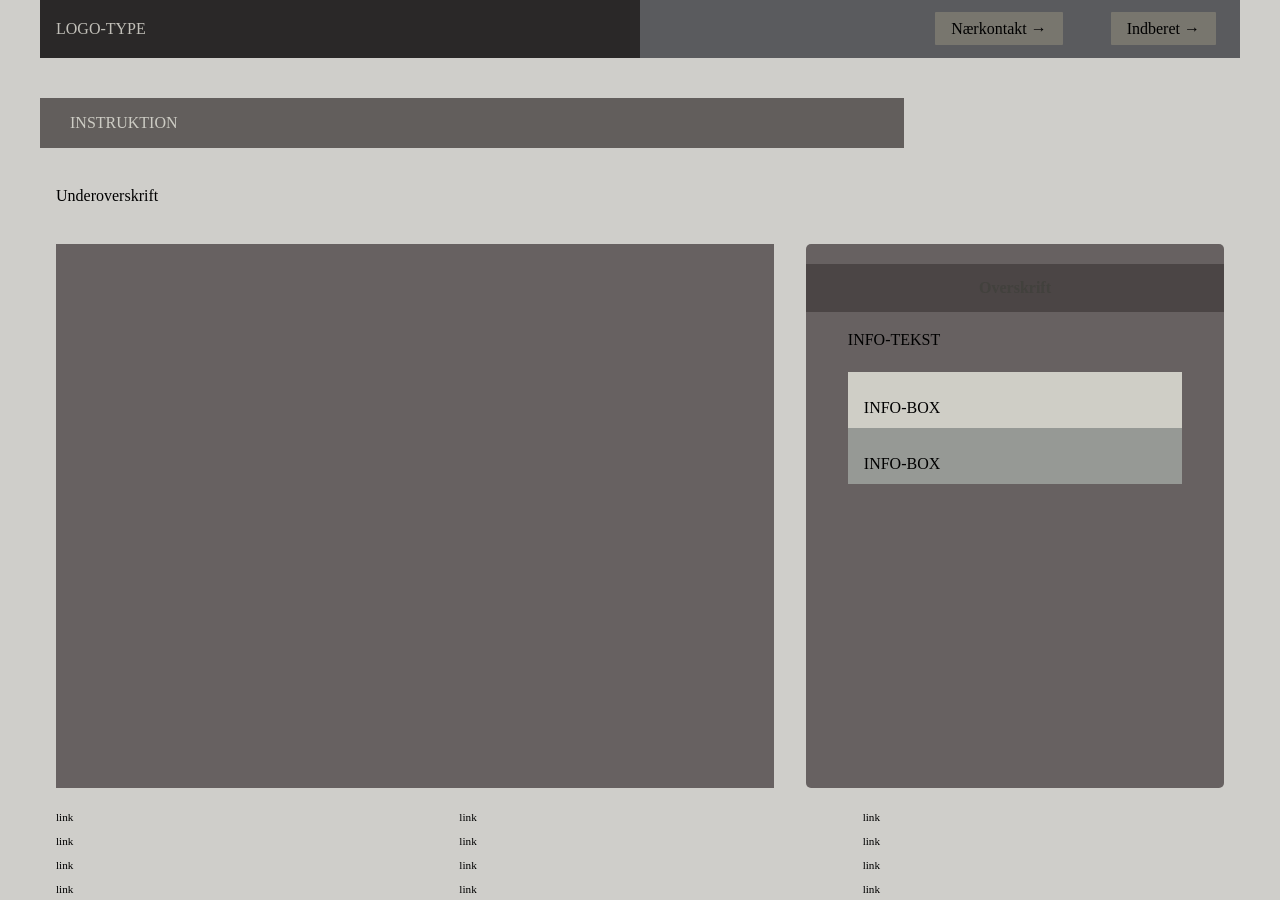
==== instruction.html @ 77835dc6 "Initializes project" ====
<!DOCTYPE html>
<html lang="en">
  <head>
    <meta charset="UTF-8" />
    <meta http-equiv="X-UA-Compatible" content="IE=edge" />
    <meta name="viewport" content="width=device-width, initial-scale=1.0" />
    <link rel="stylesheet" href="css/reset.css" />
    <link rel="stylesheet" href="css/custom.css" />
    <link rel="stylesheet" href="css/fonts.css" />
    <link rel="stylesheet" href="css/general.css" />
    <link rel="stylesheet" href="css/layout.css" />
    <link rel="stylesheet" href="css/burger.css" />
    <link rel="stylesheet" href="css/cards.css" />
    <link rel="stylesheet" href="css/infographic.css" />
    <link rel="icon" type="image/png" href="img/fav.png" />
    <title>Emergency Site</title>
  </head>
  <body id="instruction">
    <header>
      <nav>
        <div id="logotype-wrapper" class="logo">
          <a href="index.html"> LOGO-TYPE </a>
        </div>
        <ul class="menu">
          <li><a class="menuItem" href="instruction.html">Nærkontakt </a></li>
          <li><a class="menuItem" href="register.html">Indberet</a></li>
        </ul>
        <button class="burger">
          <span class="line"></span>
          <span class="line"></span>
          <span class="line"></span>
        </button>
      </nav>
    </header>

    <main>
      <h1>INSTRUKTION</h1>
      <p>Underoverskrift</p>
      <section class="info-graphic"></section>
      <section class="info-text">
        <h2>Overskrift</h2>
        <article>
          <p class="placeholder">INFO-TEKST</p>
        </article>
        <aside id="efficiency" class="info-box">INFO-BOX</aside>
        <aside id="requirement" class="info-box">INFO-BOX</aside>
      </section>
    </main>

    <footer>
      <nav class="some">
        <ul>
          <li><a href="">link</a></li>
          <li><a href="">link</a></li>
          <li><a href="">link</a></li>
          <li><a href="">link</a></li>
        </ul>
      </nav>
      <nav class="another">
        <ul>
          <li><a href="">link</a></li>
          <li><a href="">link</a></li>
          <li><a href="">link</a></li>
          <li><a href="">link</a></li>
        </ul>
      </nav>
      <nav class="yetanother">
        <ul>
          <li><a href="">link</a></li>
          <li><a href="">link</a></li>
          <li><a href="">link</a></li>
          <li><a href="">link</a></li>
        </ul>
      </nav>
    </footer>
    <script src="js/burger.js"></script>
    <!-- <script src="js/main.js"></script> -->
  </body>
</html>
---- css/custom.css ----
:root {
  /* Colours */
  --color-bg: #cfceca; /* page background /*

  /* Header */
  --color-head-bg: #625e5c;

  /* Logotype */
  --color-logotype-bg: #2a2828;
  --color-text-logotype: #c1bfb8;
  --font-logotype-size: 1rem;

  /* Global menu */
  --color-menu-bg: #5a5b5e;
  /* Links */
  --color-link-bg: #78766e;
  --color-link-hover: #fff; /* used */
  --color-link-active: #99958f; /* used */
  --border-radius-links: 1px;

  /* Headlines og rubrik */
  --font-h1-size: 1rem;
  --font-sub1-size: 1rem;
  --font-h2-size: 1rem;
  --font-h3-size: 1rem;
  --color-headline-bg: #4b4545;
  --color-headline-text-page: #42413d;

  /* Tekst */
  --color-text: #000;
  --color-text-inverted: #cdccc4;

  /*  Marginer */
  --margin-head-bottom: 5px;

  /* Borders */
  --border-radius: 5px;

  /* Cards */
  --color-card-bg: #8a8585;
  --color-cta-card-bg: #d5d2d0;
  /* news-cards */
  --color-news-bg: #dbdad4;
  --color-news-bg-inverted: #585a5e;
  --color-cta-newscard-bg: #787473;
  --color-cta-newscard-bg-inverted: #7b7d83;

  /* Fonts */
  --font-family-sans: ui-sans-serif;
  /* --font-weight-light: 300;
  --font-weight-regular: 400;
  --font-weight-medium: 500;
  --font-weight-bold: 700; */

  /* Text sizes */
  --logotype-size: 1rem;
  --headline1-size: 2rem;
  --headline2-size: 1rem;
  --headline3-size: 1rem;
  --bodytext-size: 1rem;
  --cta-text-size: 1rem;
  --followup-text-size: 1rem;
  --form-submit-size: 1rem;

  /* Infographics */
  --color-info-bg: #676161;
  --color-infobox-1-bg: #cfcec6;
  --color-infobox-2-bg: #969995;
}
---- css/fonts.css ----
@font-face {
  font-family: "Rubik";
  src: url("../fonts/Rubik-VariableFont_wght.woff2") format("woff2"), url("/fonts/Rubik-Regular.woff") format("woff");
  font-weight: var(--font-weight-regular);
  font-style: normal;
}

@font-face {
  font-family: "Rubik";
  src: url("../fonts/Rubik-VariableFont_wght.woff2") format("woff2");
  font-weight: var(--font-weight-bold);
  font-style: normal;
}

@font-face {
  font-family: "Rubik";
  src: url("../fonts/Rubik-VariableFont_wght.woff2") format("woff2");
  font-weight: var(--font-weight-light);
  font-style: normal;
}
@font-face {
  font-family: "Rubik";
  src: url("../fonts/Rubik-VariableFont_wght.woff2") format("woff2");
  font-weight: var(--font-weight-medium);
  font-style: normal;
}
---- css/general.css ----
html {
  font-family: var(--font-family-sans);
  color: var(--color-text);
  background-color: var(--color-bg);
}

header {
  height: min-content;
}

#main-disclamer {
  height: 225px;
  background-color: var(--color-head-bg);
  display: flex;
  justify-content: flex-start;
  align-items: center;
  padding-left: 2rem;
  padding-bottom: 2%;
  margin-bottom: var(--margin-head-bottom);
}

#main-disclamer-content {
  display: flex;
  column-gap: 1rem;
}

main section {
  padding: 20px;
  border-radius: var(--border-radius);
}

h1 {
  font-size: var(--font-h1-size);
  font-weight: var(--font-weight-bold);
  color: var(--color-text-inverted);
  margin: 5px 0;
  line-height: 1.3rem;
  text-align: left;
}

#instruction h1,
#register h1 {
  margin: 40px 0 20px 0;
  padding: 15px 30px;
  background-color: var(--color-head-bg);
  font-size: var(--font-h2-size);
}

#instruction p {
  grid-column: 1/-1;
  margin-bottom: 20px;
  font-size: var(--font-h2-size);
  line-height: 1.5rem;
}

.sub {
  font-size: var(--font-sub1-size);
  font-weight: var(--font-weight-light);
  color: var(--color-text-inverted);
}

h2 {
  font-size: var(--headline2-size);
}

h3 {
  font-size: var(--headline3-size);
}

main>h1 {
  width: calc(80% - 6rem);
}

/* NAVIGATION STRUCTURES */
header>nav {
  height: 100%;
  background-color: var(--color-menu-bg);
}

nav ul {
  list-style: none;
}

a {
  font-family: var(--font-family-sans);
}

nav a {
  text-decoration: none;
  color: var(--color-text);
}

/* Måske skal du lave en ny regel for logotype-wrapper, når du har lavet din logotype */
#logotype-wrapper {
  background-color: var(--color-logotype-bg);
  display: flex;
  justify-content: flex-start;
  align-items: center;
  height: 3.6rem;
}

#logotype-wrapper>a {
  color: var(--color-text-logotype);
  font-size: var(--font-logotype-size);
  font-weight: var(--font-weight-medium);
  width: max-content;
  margin-left: 1rem;
}

/* Global menu */
header nav li a {
  margin: 1.5rem;
  background-color: var(--color-link-bg);
  color: var(--color-text);
  font-size: var(--followup-text-size);
  padding: 0.5rem 1rem;
  border-radius: var(--border-radius-links);
}

/* Pilen efter menu-tekst */
header>nav li>a:after {
  content: " \2192";
}

/* Global menu hover effekt - Lav den om til det, du synes */
nav a:hover {
  background-color: var(--color-link-hover);
}

nav a:active {
  background-color: var(--color-link-active);
}

/* FOOTER */
footer a {
  font-size: 0.7rem;
}
---- css/layout.css ----
/* LAYOUT FOR MAIN CONTENT */
body {
  display: grid;
  grid-template-rows: auto 1fr auto;
  height: 100vh;
  max-width: 1200px;
  margin: 0 auto;
}
main {
  display: grid;
  row-gap: 1rem;
}
main > *:not(:first-child) {
  margin: 0 1rem;
}
main {
  grid-template-rows: min-content min-content 1fr min-content;
}
#instruction main {
  grid-template-rows: min-content min-content min-content 1fr min-content;
}
/* LAYOUT FOR HEADER AND FOOTER */
footer {
  display: grid;
  gap: 10px;
}
header nav,
footer nav {
  display: flex;
  justify-content: space-between;
  align-items: center;
}
header nav > * {
  flex: 1;
}
nav ul {
  display: flex;
  justify-content: flex-end;
}
header ul {
  height: 100%;
  width: clamp(175px, 50%, 300px);
}
footer ul {
  flex-direction: column;
  padding-left: 1rem;
}

/* LAYOUT FOR SECTIONS */
#daily,
#breaking {
  display: grid;
}
#daily {
  grid-template-rows: repeat(2, minmax(200px, min-content));
  gap: 1rem;
}
#breaking {
  grid-template-rows: repeat(auto-fit, minmax(50px, min-content));
  gap: 0;
}

@media (width > 600px) {
  #frontpage > main {
    grid-template-columns: 6fr 3fr;
    grid-template-rows: auto 1fr auto;
  }
  #instruction > main,
  #register > main {
    grid-template-columns: 5fr 3fr;
    grid-template-rows: auto auto 1fr auto;
  }

  .qr {
    order: 1;
  }

  h1 {
    grid-column: 1 / -1;
  }
  footer {
    grid-template-columns: 1fr 1fr 1fr;
  }
}
---- css/burger.css ----
.burger {
  width: 30px;
  height: 20px;
  cursor: pointer;
}

.burger .line {
  display: block;
  width: 100%;
  height: 2px;
  background-color: #333333;
  margin-bottom: 5px;
  transition: 0.2s linear;
}
.burger {
  display: none;
}
@media screen and (width < 800px) {
  .menu {
    display: none;
  }
  .logo {
    flex: 0 0 50vw;
  }
  .burger {
    display: block;
    background-color: transparent;
    border: 0;
    flex: 0 0 auto;
    margin: 0 20px;
  }
  .burger.active .line:nth-child(1) {
    transform: rotate(45deg) translate(5px, 5px);
    transition: 0.2s linear;
  }
  .burger.active .line:nth-child(2) {
    opacity: 0;
    transition: 0.15s linear;
  }
  .burger.active .line:nth-child(3) {
    transform: rotate(-45deg) translate(5px, -5px);
    transition: 0.2s linear;
  }
  nav.active .menu {
    display: block;
    background-color: var(--color-menu-bg);
    position: absolute;
    top: 3.6rem;
    right: 0;
    width: clamp(200px, 50vw, 400px);
    z-index: 1;
    opacity: 0.8;
  }
  header > nav li > a:after {
    content: "";
  }
  nav.active .menu li {
    margin: 40px 20px;
    text-align: right;
  }
  nav.active .menu a {
    font-size: 24px;
  }
}
---- css/cards.css ----
.daily_card {
  background-color: var(--color-card-bg);
  display: grid;
  grid-template-columns: 3fr 5fr;
  gap: 10px;
  padding: 40px 0 40px 20px;
  border-radius: var(--border-radius);
  height: minmax(200px, min-content);
}
.daily_text {
  display: grid;
  grid-template-rows: repeat(3, min-content);
  gap: 10px;
}
.daily_text h2 {
  background-color: var(--color-headline-bg);
  color: var(--color-text-inverted);
  padding: calc(1.1rem / 1.5) 0 calc(1.1rem / 2) 1rem;
  margin: 0 0 0.5rem 0;
}
.daily_text p {
  padding-right: 2rem;
  margin: 0 0 1rem 0;
}
.daily_text .cta_btn {
  justify-self: left;
  width: 80%;
}
.daily_img {
  width: 100%;
  height: 100%;
  object-fit: cover;
}
.news_card {
  background-color: var(--color-news-bg);
  display: grid;
  grid-template-rows: repeat(min-content);
  gap: 0.4rem;
  padding: 1rem 0;
  height: minmax(300px, min-content);
}
.news_card:nth-child(2n) {
  background-color: var(--color-news-bg-inverted);
}
.news_card > * {
  padding: 0 1rem;
}
.news_card h3 {
  margin: 0.5rem 0 0 0;
}
.news_card p {
  margin: 0 0 1rem 0;
}
.news_card:first-child:before {
  content: "BREAKING NEWS";
  background-color: var(--color-headline-bg);
  color: var(--color-headline-text-page);
  font-size: var(--font-h3-size);
  font-weight: var(--font-weight-medium);
  text-align: center;
  line-height: 1rem;
  padding: calc(1.1rem / 1.5) 0 calc(1.1rem / 2) 0;
}
.news_card:first-child {
  border-radius: var(--border-radius) var(--border-radius) 0 0;
}
.news_card:last-child {
  border-radius: 0 0 var(--border-radius) var(--border-radius);
}

.news_card .cta_btn {
  justify-self: center;
}
.cta_btn {
  display: inline-block;
  padding: 0.4rem 1rem;
  background-color: var(--color-cta-card-bg);
  color: var(--color-text-inverted);
  text-decoration: none;
  width: max-content;
  border-radius: var(--border-radius);
}
.news_card .cta_btn {
  background-color: var(--color-cta-newscard-bg);
}
.news_card:nth-of-type(2n) .cta_btn {
  background-color: var(--color-cta-newscard-bg-inverted);
  color: var(--color-text);
}
.cta_btn:after {
  content: "\2192";
  margin-left: 1rem;
}
---- css/infographic.css ----
#head-txt {
  fill: rgb(54, 54, 54);
}
.info-graphic,
.info-text {
  background-color: var(--color-info-bg);
  padding: 20px 0;
}
.info-graphic {
  border-radius: 0;
  margin: 60px auto 80px auto;
}
.info-text h2 {
  line-height: 3rem;
  text-align: center;
  background-color: var(--color-headline-bg);
  color: var(--color-headline-text-page);
  margin-bottom: 1rem;
}
.info-text h3 {
  font-size: 0.8rem;
  line-height: 0.8rem;
  font-weight: 600;
  margin: 0;
  padding: 0;
}
.info-text > *:not(:first-child) {
  margin: 0 clamp(1rem, 10%, 7rem);
}
.info-text p {
  font-size: 0.8rem;
  line-height: 1.3;
  margin: 0 0 1.2rem 0;
  padding: 0;
}
.info-box {
  padding: 1.5rem 1rem 0.5rem 1rem;
  background-color: var(--color-infobox-1-bg);
}
.info-box:nth-of-type(2n) {
  background-color: var(--color-infobox-2-bg);
}
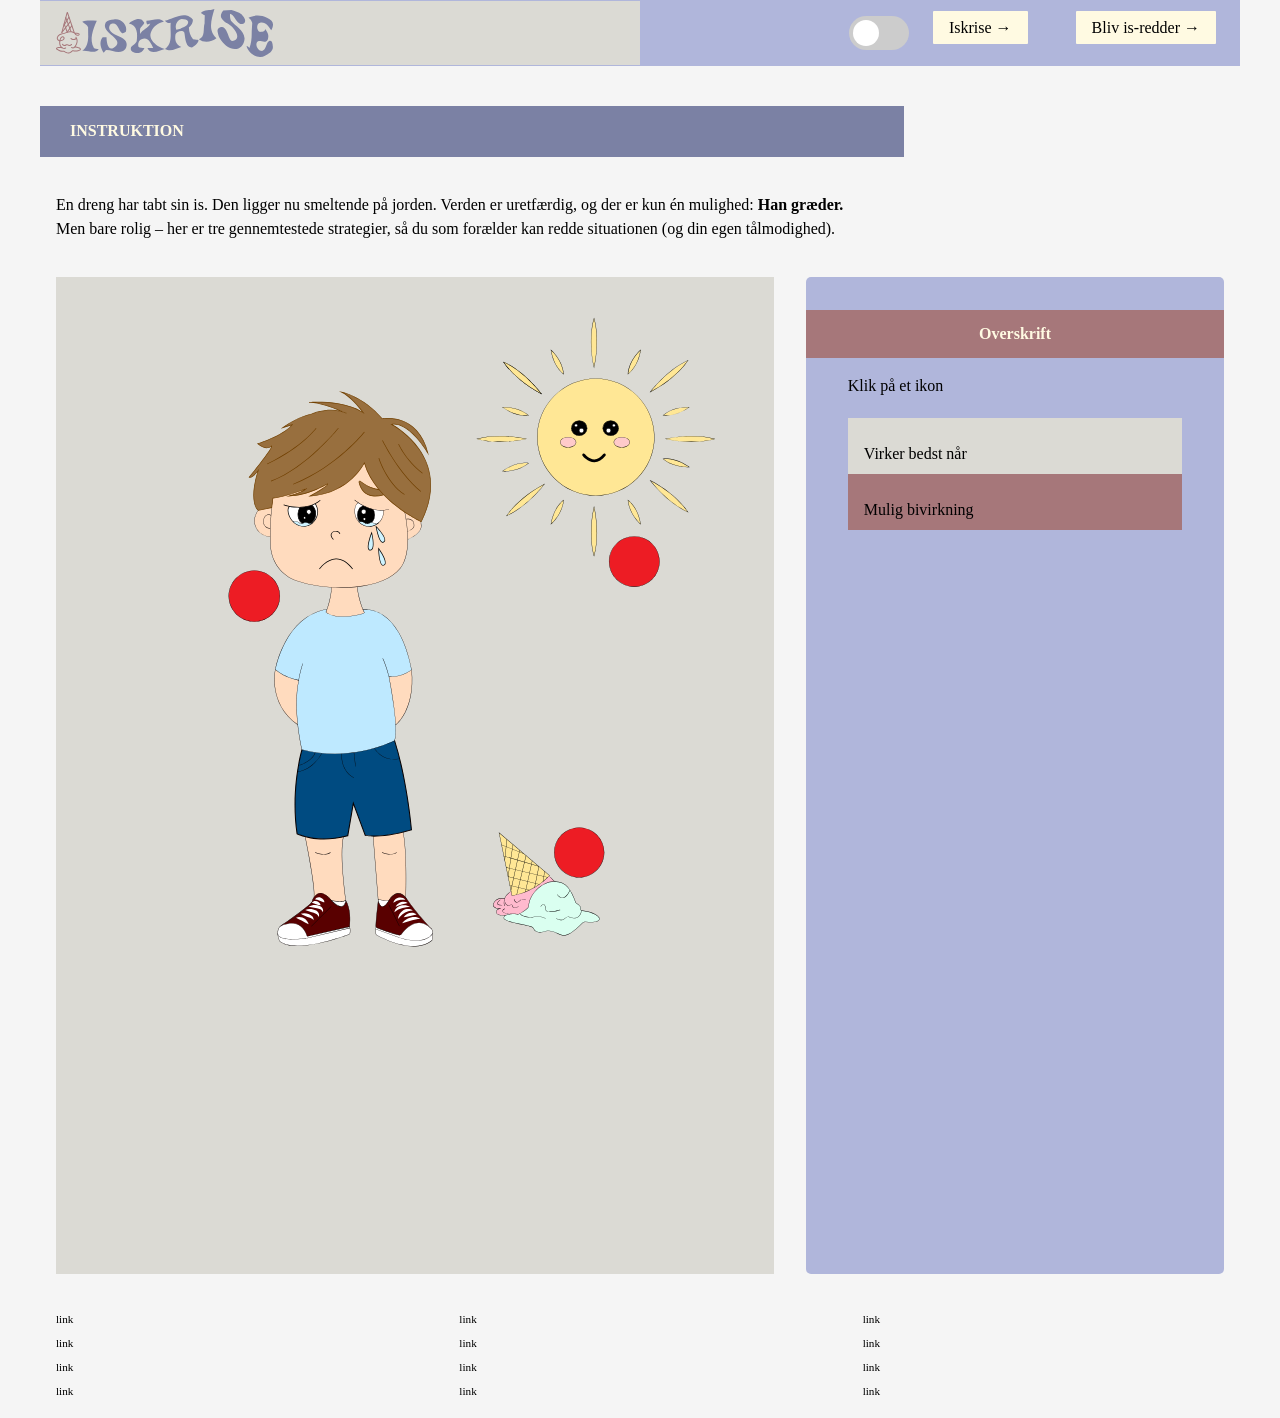
==== commit d38a205e: "instruction done" ====
--- a/instruction.html
+++ b/instruction.html
@@ -1,79 +1,692 @@
 <!DOCTYPE html>
 <html lang="en">
-  <head>
-    <meta charset="UTF-8" />
-    <meta http-equiv="X-UA-Compatible" content="IE=edge" />
-    <meta name="viewport" content="width=device-width, initial-scale=1.0" />
-    <link rel="stylesheet" href="css/reset.css" />
-    <link rel="stylesheet" href="css/custom.css" />
-    <link rel="stylesheet" href="css/fonts.css" />
-    <link rel="stylesheet" href="css/general.css" />
-    <link rel="stylesheet" href="css/layout.css" />
-    <link rel="stylesheet" href="css/burger.css" />
-    <link rel="stylesheet" href="css/cards.css" />
-    <link rel="stylesheet" href="css/infographic.css" />
-    <link rel="icon" type="image/png" href="img/fav.png" />
-    <title>Emergency Site</title>
-  </head>
-  <body id="instruction">
-    <header>
-      <nav>
-        <div id="logotype-wrapper" class="logo">
-          <a href="index.html"> LOGO-TYPE </a>
-        </div>
-        <ul class="menu">
-          <li><a class="menuItem" href="instruction.html">Nærkontakt </a></li>
-          <li><a class="menuItem" href="register.html">Indberet</a></li>
-        </ul>
-        <button class="burger">
-          <span class="line"></span>
-          <span class="line"></span>
-          <span class="line"></span>
-        </button>
-      </nav>
-    </header>
 
-    <main>
-      <h1>INSTRUKTION</h1>
-      <p>Underoverskrift</p>
-      <section class="info-graphic"></section>
-      <section class="info-text">
-        <h2>Overskrift</h2>
-        <article>
-          <p class="placeholder">INFO-TEKST</p>
-        </article>
-        <aside id="efficiency" class="info-box">INFO-BOX</aside>
-        <aside id="requirement" class="info-box">INFO-BOX</aside>
-      </section>
-    </main>
+<head>
+  <meta charset="UTF-8" />
+  <meta http-equiv="X-UA-Compatible" content="IE=edge" />
+  <meta name="viewport" content="width=device-width, initial-scale=1.0" />
+  <link rel="stylesheet" href="css/reset.css" />
+  <link rel="stylesheet" href="css/custom.css" />
+  <link rel="stylesheet" href="css/fonts.css" />
+  <link rel="stylesheet" href="css/general.css" />
+  <link rel="stylesheet" href="css/layout.css" />
+  <link rel="stylesheet" href="css/burger.css" />
+  <link rel="stylesheet" href="css/cards.css" />
+  <link rel="stylesheet" href="css/infographic.css" />
+  <link rel="icon" type="image/png" href="img/fav.png" />
+  <title>Emergency Site</title>
+</head>
 
-    <footer>
-      <nav class="some">
-        <ul>
-          <li><a href="">link</a></li>
-          <li><a href="">link</a></li>
-          <li><a href="">link</a></li>
-          <li><a href="">link</a></li>
-        </ul>
-      </nav>
-      <nav class="another">
-        <ul>
-          <li><a href="">link</a></li>
-          <li><a href="">link</a></li>
-          <li><a href="">link</a></li>
-          <li><a href="">link</a></li>
-        </ul>
-      </nav>
-      <nav class="yetanother">
-        <ul>
-          <li><a href="">link</a></li>
-          <li><a href="">link</a></li>
-          <li><a href="">link</a></li>
-          <li><a href="">link</a></li>
-        </ul>
-      </nav>
-    </footer>
-    <script src="js/burger.js"></script>
-    <!-- <script src="js/main.js"></script> -->
-  </body>
-</html>
+<body id="instruction">
+  <header>
+    <nav>
+      <div id="logotype-wrapper" class="logo">
+        <a href="index.html">
+          <img class="logo" src="img/logo3.svg" alt="Logo">
+        </a>
+      </div>
+      <ul class="menu">
+        <label class="switch">
+          <input id="toggle" type="checkbox">
+          <span class="slider round"></span>
+        </label>
+        <li><a class="menuItem" href="instruction.html">Iskrise</a></li>
+        <li><a class="menuItem" href="register.html">Bliv is-redder</a></li>
+      </ul>
+      <button class="burger">
+        <span class="line"></span>
+        <span class="line"></span>
+        <span class="line"></span>
+      </button>
+    </nav>
+  </header>
+
+  <main>
+    <h1>INSTRUKTION</h1>
+    <p>En dreng har tabt sin is. Den ligger nu smeltende på jorden. Verden er uretfærdig, og der er kun én mulighed:
+      <strong>Han græder.</strong> <br>Men bare rolig – her er tre gennemtestede strategier, så du som forælder kan
+      redde
+      situationen (og din egen tålmodighed).
+    </p>
+    <section class="info-graphic">
+      <?xml version="1.0" encoding="UTF-8"?>
+      <svg xmlns="http://www.w3.org/2000/svg" viewBox="0 0 2071 2761">
+        <g id="DrengRentegning">
+          <g>
+            <path id="_øre" data-name="øre" d="M622.28,607.48s-39.33-19.07-50.19,34.39c0,0-2.55,44.41,45.78,49.84"
+              style="fill: #ffdbbe;" />
+            <path
+              d="M617.82,692.21c-48.24-5.42-46.25-49.92-46.23-50.36,3.66-18.06,10.91-29.85,21.56-35.12,14.05-6.95,29.19.23,29.34.3l-.44.9c-.15-.07-14.87-7.04-28.47-.3-10.35,5.13-17.42,16.68-21.01,34.34,0,.04-.56,11.08,4.75,22.61,4.88,10.62,15.89,23.85,40.6,26.63l-.11.99Z"
+              style="fill: #080100;" />
+          </g>
+          <path
+            d="M618.02,668.34c-22.17-2.49-20.56-22.88-20.54-23.08,1.71-8.46,5.07-13.94,9.98-16.36,6.23-3.07,12.6-.02,12.87.11l-.44.9c-.06-.03-6.21-2.96-12-.1-4.61,2.28-7.78,7.52-9.42,15.6-.06.75-1.52,19.56,19.66,21.94l-.11.99Z"
+            style="fill: #080100;" />
+          <g>
+            <path id="_øre-2" data-name="øre" d="M1014.54,699.2s45.01-17.11,38.42-44.09c0,0,3.29-44.71-47.72-39.45"
+              style="fill: #ffdbbe;" />
+            <path
+              d="M1014.72,699.66l-.36-.93c.45-.17,44.52-17.26,38.11-43.51l-.02-.08v-.08c.02-.18,1.17-18.01-10.68-29.52-8.13-7.89-20.41-11.06-36.48-9.4l-.1-1c16.39-1.69,28.93,1.56,37.29,9.68,11.77,11.43,11.06,28.88,10.99,30.22,6.52,27.06-38.29,44.43-38.75,44.61Z"
+              style="fill: #080100;" />
+          </g>
+          <path
+            d="M1013.65,677.04l-.33-.95c.22-.08,21.78-7.65,18.83-18.55l-.02-.08v-.09c.01-.07.5-6.98-4.35-11.77-3.76-3.71-9.68-5.22-17.6-4.48l-.09-1c8.23-.77,14.42.84,18.4,4.77,4.94,4.88,4.7,11.58,4.65,12.47,1.28,4.9-1.71,9.86-8.64,14.35-5.17,3.35-10.79,5.3-10.85,5.32Z"
+            style="fill: #080100;" />
+          <g>
+            <path id="arme" d="M632.63,1075s-22,99.52,64.8,158.82h282.44s57.39-42.73,45.61-158.82h-392.86Z"
+              style="fill: #ffdbbe;" />
+            <path
+              d="M980.04,1234.31h-282.76l-.13-.09c-44.98-30.73-60.26-72.42-65.16-101.97-5.31-32.02.1-57.11.15-57.36l.09-.39h393.71l.05.45c6.1,60.09-6.66,100.17-18.44,123.22-12.78,25.01-27.23,35.94-27.37,36.05l-.13.1ZM697.59,1233.31h282.12c1.46-1.14,14.95-12.1,26.98-35.67,11.67-22.86,24.31-62.59,18.35-122.15h-392c-.66,3.3-4.98,26.97-.06,56.63,4.87,29.33,20.03,70.67,64.6,101.19Z"
+              style="fill: #080100;" />
+          </g>
+          <g>
+            <path id="ben"
+              d="M718.73,1556.62s30.72,148.9,25.58,174.53c86.18,23.3,91.49,9.37,91.49,9.37,0,0-19.2-132.04-6.74-183.9,12.19-50.71-110.34,0-110.34,0Z"
+              style="fill: #ffdbbe;" />
+            <path
+              d="M818.85,1745.14c-12.97,0-35.52-2.92-74.67-13.51l-.45-.12.09-.46c5.06-25.23-25.27-172.84-25.58-174.33l-.08-.4.38-.16c.21-.09,21.69-8.94,45.47-15.48,32.04-8.82,52.78-9.46,61.62-1.89,4.54,3.88,5.86,9.92,3.93,17.96-6.42,26.72-4.25,75.24-1.29,111.24,3.2,39.03,7.99,72.15,8.04,72.48l.02.13-.05.12c-.12.32-2.02,4.44-17.42,4.44ZM744.88,1730.79c79.8,21.53,89.62,10.78,90.4,9.64-.38-2.61-4.93-34.75-8.02-72.36-2.96-36.07-5.14-84.7,1.32-111.56,1.84-7.64.62-13.35-3.6-16.96-19.83-16.95-99.43,14.85-105.67,17.38,2.11,10.27,30.18,147.65,25.58,173.86Z"
+              style="fill: #080100;" />
+          </g>
+          <g>
+            <path id="ben-2" data-name="ben"
+              d="M914.68,1554.95l14.82,186.84s28.13,14.58,79.42-9.61c0,0,4.32-127.26-7.71-188.91"
+              style="fill: #ffdbbe;" />
+            <path
+              d="M953.79,1746.64c-1.35,0-2.63-.03-3.83-.09-13.4-.62-20.39-4.17-20.68-4.32l-.25-.13-14.84-187.11,1-.08,14.8,186.55c2.88,1.32,30.69,12.83,78.46-9.61.22-7,3.89-129.07-7.71-188.49l.98-.19c11.9,60.99,7.76,187.75,7.71,189.02v.31s-.29.13-.29.13c-23.99,11.32-42.84,14.01-55.35,14.01Z"
+              style="fill: #080100;" />
+          </g>
+          <g>
+            <path id="shorts"
+              d="M709.52,1305.64s-33.4,112.96-14.07,242.9c0,0,56.92,29,146.05,5.37l16.11-93.43,34.36,92.35s41.54,10.74,133.53-16.11c0,0-12.8-144.07-49-257.28l-266.97,26.19Z"
+              style="fill: #004b81;" />
+            <path
+              d="M772.67,1564.65c-15.01,0-27.78-1.37-37.88-3.08-25.31-4.29-39.44-11.39-40.03-11.69l-.69-.35-.11-.76c-19.16-128.78,13.78-242.42,14.12-243.55l.29-.97,269.19-26.41.37,1.15c35.84,112.07,48.94,256.16,49.07,257.61l.11,1.23-1.18.35c-91.34,26.66-132.61,16.56-134.32,16.12l-.76-.2-32.7-87.88-15.33,88.9-.93.25c-26.22,6.95-49.61,9.28-69.2,9.28ZM696.81,1547.54c6.7,3.1,61.57,26.57,143.37,5.17l16.89-97.96,36.02,96.8c2.74.57,13.04,2.37,31.32,1.79,19.68-.62,52.86-4.21,99.48-17.71-1.35-14.25-14.75-148.51-48.45-254.58l-264.75,25.97c-3.15,11.29-31.75,119.03-13.87,240.5Z"
+              style="fill: #080100;" />
+          </g>
+          <g>
+            <path id="t-shirt"
+              d="M882.54,902.32s105.02-22.9,142.95,172.68c0,0-22.81,21.12-65.05,20.28,0,0,30.41,152.07,16.05,184.18,0,0-123.35,65.05-266.97,26.19,0,0-27.88-114.06-9.29-200.23,0,0-35.48-4.22-67.59-30.41,0,0,26.67-153.3,149.36-174.65"
+              style="fill: #bee9ff;" />
+            <path
+              d="M804.08,1318.45c-29.34,0-61.46-3.33-94.7-12.32l-.29-.08-.07-.29c-.28-1.14-27.58-114.69-9.41-199.93-4.61-.67-37.6-6.22-67.3-30.45l-.23-.18.05-.29c.07-.38,6.93-38.87,28.73-79.47,12.8-23.85,28.18-43.76,45.7-59.17,21.92-19.28,47.26-31.53,75.34-36.42l.17.99c-27.89,4.85-53.07,17.02-74.84,36.17-17.43,15.33-32.73,35.14-45.48,58.88-20.73,38.61-27.91,75.3-28.58,78.91,31.56,25.62,66.75,30.08,67.1,30.12l.55.06-.12.54c-17.9,82.98,7.69,193.29,9.22,199.72,73.97,19.95,142.39,11.78,186.78,1.4,46.44-10.85,76.97-26.3,79.39-27.55,5.76-13.17,4.81-49.01-2.75-103.69-5.74-41.54-13.33-79.64-13.41-80.02l-.12-.61h.62c21.71.44,38.14-5.05,48.1-9.74,9.67-4.55,15.28-9.23,16.4-10.21-8.34-42.87-20.61-78.56-36.49-106.09-12.85-22.29-28.12-39.36-45.36-50.72-16.7-11-32.25-14.55-42.35-15.58-10.95-1.12-18.04.38-18.11.39l-.21-.98c.07-.02,7.28-1.54,18.37-.42,10.22,1.04,25.94,4.61,42.82,15.73,17.38,11.44,32.75,28.62,45.69,51.05,15.97,27.69,28.31,63.59,36.67,106.71l.05.27-.2.19c-.06.05-5.89,5.39-16.81,10.54-9.97,4.7-26.36,10.2-47.97,9.88,2.37,11.97,29.85,152.69,15.9,183.87l-.07.16-.15.08c-.31.16-31.45,16.42-79.75,27.71-24.63,5.76-56.65,10.84-92.89,10.84Z"
+              style="fill: #080100;" />
+          </g>
+          <g>
+            <path id="Hals"
+              d="M868.74,835.99c-.42-1.9,3.65,39.24,20.74,74.54,0,0-.3.65-3.08,1.79-10.09,4.14-78.5,20.87-107.68-3.21,0,0,15.01-36.09,15.8-70.59s74.22-2.54,74.22-2.54Z"
+              style="fill: #ffdbbe;" />
+            <path
+              d="M826.55,922.29c-18.26,0-36.46-3.14-48.16-12.79l-.29-.24.14-.34c.15-.36,14.98-36.4,15.76-70.41.14-5.9,2.38-10.29,6.68-13.04,7.61-4.87,21.43-4.65,41.06.66,13.21,3.57,24.74,8.36,26.84,9.25l.54.13.3,1.33-.19-.08c.5,6.1,5.72,42.66,20.68,73.56l.1.21-.1.22c-.12.25-.67.94-3.34,2.04-7.25,2.98-33.71,9.51-60.03,9.51ZM779.31,908.97c28.37,22.94,94.75,7.88,106.89,2.9,1.68-.69,2.39-1.18,2.67-1.41-15.31-31.79-20.24-68.46-20.56-74.09-3.62-1.54-50.06-20.91-67.08-10.03-4,2.56-6.1,6.67-6.22,12.22-.74,32.41-14.17,66.62-15.7,70.42Z"
+              style="fill: #080100;" />
+          </g>
+          <g>
+            <path id="hoved"
+              d="M992.67,782.78c-48.72,61.71-199.47,69.7-297.69,36.23-42.84-14.6-72.74-53.65-75.93-98.79-7.47-105.63,23.29-235.28,23.29-235.28l322.96-6.46s89.32,225.81,27.37,304.3Z"
+              style="fill: #ffdbbe;" />
+            <path
+              d="M822.17,839.02c-44.58,0-90.08-6.83-127.35-19.53-43.11-14.69-73.04-53.64-76.27-99.23-7.39-104.5,23-234.14,23.3-235.43l.09-.38h.39s323.31-6.47,323.31-6.47l.13.32c.22.56,22.51,57.25,36.94,122.79,8.48,38.51,12.62,72.5,12.32,101.04-.38,35.73-7.77,62.97-21.97,80.96l-.39-.31.39.31c-22.7,28.75-69.09,47.93-130.62,54-13.16,1.3-26.67,1.93-40.26,1.93ZM642.74,485.43c-1.82,7.84-30.38,133.21-23.19,234.76,3.2,45.19,32.87,83.79,75.59,98.35,48.51,16.53,111.01,23.09,167.2,17.55,61.26-6.04,107.41-25.09,129.94-53.62,14.06-17.81,21.38-44.84,21.75-80.35.3-28.45-3.84-62.37-12.3-100.8-13.84-62.9-34.94-117.63-36.77-122.33l-322.23,6.44Z"
+              style="fill: #080100;" />
+          </g>
+          <path d="M959.75,1094.93c-.07-.29-6.8-29.18-17.79-52.25l.9-.43c11.04,23.17,17.79,52.17,17.86,52.46l-.97.22Z"
+            style="fill: #080100;" />
+          <path d="M700.72,1105.46l-1-.09c.01-.16,1.55-16.49,11.47-48.47l.96.3c-9.89,31.87-11.42,48.1-11.43,48.27Z"
+            style="fill: #080100;" />
+          <path d="M695.73,1370.73l-.17-.99c48.92-8.33,70.26-53.38,70.47-53.83l.91.42c-.21.46-21.76,45.98-71.21,54.4Z"
+            style="fill: #080100;" />
+          <path d="M702.18,1351.65l-.36-.93c42.54-16.6,45.09-36.88,45.11-37.09l1,.1c-.08.85-2.55,21.06-45.74,37.92Z"
+            style="fill: #080100;" />
+          <path
+            d="M975.28,1334.19c-39.03,0-57.22-32.07-57.42-32.43l.88-.48c.22.39,22.3,39.27,70.07,30.66l.18.98c-4.82.87-9.4,1.26-13.71,1.26Z"
+            style="fill: #080100;" />
+          <path d="M859.06,1387.64c-41.59-23.88-35.03-69.77-34.95-70.23l.99.15c-.07.45-6.52,45.68,34.46,69.21l-.5.87Z"
+            style="fill: #080100;" />
+          <rect x="861.09" y="1313.56" width="1" height="41.1" transform="translate(-142.38 103.57) rotate(-6.36)"
+            style="fill: #080100;" />
+          <g>
+            <path id="knæ" d="M940.29,1602.26s26.12,12.13,42.92,0" style="fill: #ffdbbe;" />
+            <path
+              d="M964.67,1608.11c-12.75,0-24.42-5.31-24.59-5.4l.42-.91c.26.12,26.06,11.86,42.41.05l.59.81c-5.66,4.08-12.38,5.44-18.83,5.44Z"
+              style="fill: #080100;" />
+          </g>
+          <g>
+            <path id="knæ-2" data-name="knæ" d="M747.43,1602.26s25.86,12.13,44.52,0" style="fill: #ffdbbe;" />
+            <path
+              d="M772.17,1608.11c-13.22,0-24.78-5.32-24.95-5.4l.42-.91c.26.12,25.82,11.87,44.03.03l.54.84c-6.27,4.08-13.37,5.43-20.05,5.43Z"
+              style="fill: #080100;" />
+          </g>
+          <g>
+            <path id="_øjenbryn" data-name="øjenbryn"
+              d="M873.94,533.99c-.47-2.07,1.88-3.6,3.57-2.31,13.12,10.05,51.67,35.16,92.98,20.12,49.85-18.15-76.45,71.16-96.54-17.81Z"
+              style="fill: #986f3e;" />
+            <path
+              d="M921.1,575.16c-2.88,0-5.74-.18-8.56-.58-20.87-2.92-34.18-16.5-39.57-40.37-.31-1.37.25-2.73,1.43-3.49,1.16-.74,2.63-.68,3.73.16,42.71,32.72,78.59,24.87,92.02,19.98,9.45-3.44,11.64-2.75,12.48-1.77.32.37.74,1.18.03,2.49-3.16,5.78-33.07,23.57-61.55,23.57ZM874.92,533.77c8.15,36.09,33.79,41.1,53.87,38.95,27.07-2.9,51.59-18.94,52.25-22.35-.44-.15-2.5-.44-10.2,2.37-18,6.55-37.42,6.34-57.72-.65-16.72-5.75-29.86-14.76-36.2-19.62-.65-.49-1.26-.17-1.43-.06-.36.23-.7.71-.55,1.36Z"
+              style="fill: #714000;" />
+          </g>
+          <g id="haar">
+            <g>
+              <path id="hår"
+                d="M583.41,615.22s-29.8-21.14,0-115.09c0,0-17.17,23.49-26.31,19.57,0,0,66.4-79.6,65.17-90.03,0,0-14.28,15.66-40.38-6.52,0,0,74.38-23.49,99.17-54.8l-26.79,8.46c23.18-15.71,45.9-29.98,82.21-39.25.79-.2,1.56-.44,2.32-.73,7.8-2.98,57.65-20.61,99.14-1.35,0,0-72.56-33.86-108.04-31.44,0,0,99.17-8.87,156.41,29.83,0,0-31.44-44.75-62.89-59.66,0,0,62.08,11.69,117.71,77,0,0,102.39-19.35,131.42,99.17,0,0-53.21-92.72-104.81-83.04,0,0,179.81,92,85.87,280.62,0,0-134.32-61.21-164.15-169.47,0,0-41.85,88.04-157.15,95.67,0,0,58.86-31.06,50.79-35.09,0,0-54.82,33.91-111.26,35.09,0,0,43.93-11.95,49.99-21.47,0,0-56.23,23.63-96.39,27.66l-3.18,27.14-38.86,7.74Z"
+                style="fill: #986f3e;" />
+              <path
+                d="M1054.09,649.25l-.88-.4c-.34-.15-34.11-15.68-71.08-44.25-33.67-26.02-76.86-68.42-92.93-123.43-3.39,6.23-14.25,24.42-34.38,43.02-22.81,21.06-62.57,47-122.42,50.96l-4.69.31,4.15-2.19c24.62-13,50.05-28.65,50.99-32.88-6.98,4.14-58.58,33.67-110.97,34.77l-8.14.17,7.85-2.14c.38-.1,33.7-9.23,45.75-17.61-14.47,5.74-58.1,22.18-90.99,25.68l-3.17,27.07-40,7.97-.35-.25c-.32-.22-7.81-5.71-11.57-22.91-5.81-26.58,1.61-61.63,9.59-88.08-5.65,6.86-16.8,18.72-24.13,15.58l-1.23-.53.86-1.03c24.54-29.42,59.88-74.37,64.46-86.86-1.82,1.27-4.76,2.84-8.76,3.51-6.44,1.07-17.01-.1-30.79-11.81l-1.38-1.17,1.72-.54c.72-.23,70.23-22.43,96.49-51.86l-30.04,9.48,5.67-3.84c23.73-16.08,46.31-30.14,82.52-39.39.77-.2,1.51-.43,2.21-.7,7.87-3.01,43.5-15.38,79.21-8.07-24.07-9.82-64.26-24.38-87.68-22.79l-.16-1.99c.97-.09,95.01-8.02,152.47,27.05-8.78-11.59-34.2-43.08-59.28-54.98l-7-3.32,7.61,1.43c.62.12,62.79,12.45,117.92,76.9,3.99-.63,28.03-3.85,54.75,5.27,17.13,5.85,32.01,15.54,44.23,28.8,15.25,16.55,26.35,38.73,33.01,65.93l1.68,6.87-3.52-6.13c-.13-.23-13.49-23.36-32.95-45-30.25-33.64-53.23-39.58-67.9-37.98,10.14,5.75,47.51,28.64,75.89,68.44,19.38,27.19,30.86,56.83,34.1,88.1,4.05,39.06-4.8,80.77-26.31,123.97l-.43.86ZM889.72,475.62l.71,2.59c15.33,55.64,58.97,98.57,92.87,124.78,33.48,25.88,64.32,41.01,69.85,43.63,21.02-42.52,29.66-83.55,25.68-121.95-3.2-30.92-14.54-60.23-33.7-87.13-32.68-45.87-77.4-69.1-77.85-69.33l-2.6-1.33,2.88-.54c21.46-4.02,46.59,9.19,72.68,38.21,13.68,15.22,24.37,31.16,29.62,39.48-6.69-23.86-17.03-43.49-30.78-58.44-11.98-13.02-26.57-22.53-43.36-28.28-28.65-9.81-54.14-5.18-54.4-5.13l-.57.11-.38-.44c-43.23-50.75-90.86-69.08-109.27-74.6,28.77,17.55,55.74,55.63,56.03,56.05l3.13,4.45-4.5-3.04c-41.36-27.96-105.5-30.9-137.01-30.45,13.14,2.1,29.47,6.67,48.82,13.66,22.07,7.98,40.15,16.36,40.78,16.66,0,0,0,0,.01,0,0,0,0,0,0,0l-.84,1.81c-40.73-18.91-89.08-2.17-98.36,1.37-.77.29-1.58.55-2.43.77-32.96,8.42-54.57,20.88-76.13,35.23l23.27-7.35-2.02,2.56c-22.58,28.53-86.57,50.79-97.92,54.57,24.11,19.58,37.06,6.06,37.61,5.46l1.47-1.6.26,2.16c1.2,10.16-54.07,77.17-64.38,89.57,7.2.66,19.37-13.63,23.72-19.59l3.61-4.93-1.85,5.83c-8.42,26.54-17.2,64.05-11.22,91.96,3.13,14.6,9.09,20.51,10.53,21.75l37.69-7.51,3.19-27.21.8-.08c39.55-3.97,95.54-27.35,96.1-27.59l2.94-1.24-1.71,2.7c-4.59,7.23-29.21,15.52-42.35,19.51,52.46-4.08,101.74-34.2,102.26-34.52l.47-.29.5.25c.84.42,1.3,1.12,1.31,1.96.07,6.22-34.04,25.22-47.87,32.67,56.59-4.94,94.42-29.76,116.38-50.01,24.48-22.57,35.08-44.51,35.18-44.73l1.15-2.42Z"
+                style="fill: #724102;" />
+            </g>
+            <path
+              d="M684.43,541.14l-.74-1.86c65.52-26.09,117.76-65.6,150.05-94.15,35-30.95,54.75-56.04,54.95-56.29l1.58,1.23c-.2.25-20.03,25.46-55.16,56.53-32.42,28.67-84.87,68.34-150.67,94.54Z"
+              style="fill: #724102;" />
+            <path
+              d="M620.45,532.14l-.69-1.88c100-36.6,193.09-151.53,194.02-152.69l1.56,1.25c-.23.29-23.71,29.41-59.29,62.68-32.85,30.73-83.05,71.4-135.6,90.63Z"
+              style="fill: #714000;" />
+            <path
+              d="M609.46,482.61l-.86-1.81c52.34-24.92,87.9-51.65,108.51-69.68,22.33-19.54,32.42-33.36,32.52-33.5l1.62,1.17c-.1.14-10.28,14.1-32.76,33.78-20.71,18.13-56.45,45-109.03,70.04Z"
+              style="fill: #714000;" />
+            <path
+              d="M1004.7,570.73c-51.6-33.52-74.17-104.88-74.39-105.6l1.91-.59c.22.71,22.59,71.39,73.57,104.52l-1.09,1.68Z"
+              style="fill: #714000;" />
+            <path
+              d="M1051.85,561.66c-67.7-57.17-110.58-147.04-111.01-147.94l1.81-.85c.42.9,43.13,90.38,110.49,147.26l-1.29,1.53Z"
+              style="fill: #714000;" />
+            <path
+              d="M1056.52,509.24c-48.35-37.19-69.03-83.84-69.24-84.31l1.83-.8c.2.46,20.7,46.66,68.62,83.52l-1.22,1.58Z"
+              style="fill: #714000;" />
+          </g>
+          <path
+            d="M854.84,785.1c-14.84-19.46-30.72-29.15-47.16-28.78-27.04.59-46.74,28.46-46.93,28.74l-1.64-1.14c.2-.29,20.46-28.98,48.52-29.6,17.1-.4,33.55,9.57,48.81,29.57l-1.59,1.21Z" />
+          <path
+            d="M799.44,699.89c-8.53-8.8-7.34-15.01-5.87-17.93,2.82-5.6,10.4-7.82,16.1-7.06,5.47.73,9.31,3.94,10.26,8.59l-1.96.4c-1.12-5.45-6.36-6.71-8.56-7.01-5.9-.79-11.94,1.79-14.05,5.98-2.13,4.22-.17,9.78,5.52,15.64l-1.44,1.39Z" />
+          <g id="oeje">
+            <g>
+              <path
+                d="M944,617.81c-2.41-19.16-31.93-1.15-49.79-18.03-16.54-15.63-32.63-6.08-32.63,18.03s18.45,43.66,41.21,43.66,44.22-19.74,41.21-43.66Z"
+                style="fill: #fff;" />
+              <path
+                d="M902.8,661.97c-23,0-41.71-19.81-41.71-44.16,0-12.51,4.38-21.87,11.72-25.03,6.43-2.77,14.35-.35,21.75,6.64,8.51,8.04,19.62,8.02,29.4,8.02,10.33,0,19.24-.01,20.54,10.31h0c1.33,10.58-2.01,21.04-9.43,29.45-8.16,9.25-20.23,14.78-32.28,14.78ZM878.33,592.66c-1.79,0-3.51.34-5.13,1.04-6.96,3-11.12,12.01-11.12,24.11,0,23.8,18.26,43.16,40.71,43.16,11.77,0,23.56-5.4,31.53-14.44,7.22-8.19,10.48-18.37,9.18-28.66h0c-1.19-9.44-9.28-9.44-19.55-9.43-9.99,0-21.3.01-30.09-8.3-5.2-4.91-10.63-7.48-15.54-7.48Z"
+                style="fill: #080100;" />
+            </g>
+            <g>
+              <ellipse cx="894.21" cy="628.49" rx="25.16" ry="28.71" />
+              <path
+                d="M894.21,657.71c-14.15,0-25.66-13.1-25.66-29.21s11.51-29.21,25.66-29.21,25.66,13.1,25.66,29.21-11.51,29.21-25.66,29.21ZM894.21,600.28c-13.6,0-24.66,12.66-24.66,28.21s11.06,28.21,24.66,28.21,24.66-12.66,24.66-28.21-11.06-28.21-24.66-28.21Z"
+                style="fill: #080100;" />
+            </g>
+            <g>
+              <circle cx="887.66" cy="619.68" r="6.55" style="fill: #fff;" />
+              <path
+                d="M887.66,626.73c-3.89,0-7.05-3.16-7.05-7.05s3.16-7.05,7.05-7.05,7.05,3.16,7.05,7.05-3.16,7.05-7.05,7.05ZM887.66,613.63c-3.34,0-6.05,2.71-6.05,6.05s2.71,6.05,6.05,6.05,6.05-2.71,6.05-6.05-2.71-6.05-6.05-6.05Z"
+                style="fill: #080100;" />
+            </g>
+            <g>
+              <circle cx="889.47" cy="640.44" r="3.28" style="fill: #fff;" />
+              <path
+                d="M889.47,644.22c-2.08,0-3.78-1.69-3.78-3.78s1.69-3.78,3.78-3.78,3.78,1.69,3.78,3.78-1.69,3.78-3.78,3.78ZM889.47,637.67c-1.53,0-2.78,1.25-2.78,2.78s1.25,2.78,2.78,2.78,2.78-1.25,2.78-2.78-1.25-2.78-2.78-2.78Z"
+                style="fill: #080100;" />
+            </g>
+            <g>
+              <path d="M861.59,585.56s47.15,41.6,98.98,26.09" style="fill: #ffdbbe;" />
+              <path
+                d="M936.85,615.58c-41.43,0-75.19-29.29-75.59-29.65l.66-.75c.47.41,47.55,41.24,98.51,25.99l.29.96c-8.11,2.43-16.12,3.45-23.87,3.45Z"
+                style="fill: #080100;" />
+            </g>
+          </g>
+          <g id="oeje-2" data-name="oeje">
+            <g>
+              <path
+                d="M749.53,599.16c-10.29-17.69-30.14,11.68-53.83,2.4-21.93-8.59-32.86,7.15-22.73,30.63,10.13,23.48,35.48,35.12,56.62,26,21.14-9.12,32.79-36.94,19.94-59.03Z"
+                style="fill: #fff;" />
+              <path
+                d="M714.54,662.28c-17.35,0-34.54-11.29-42.49-29.7-5.44-12.6-5.16-23.77.75-29.87,5.06-5.24,13.33-5.98,23.27-2.09,11.09,4.34,21.29-.07,30.3-3.96,9.8-4.24,18.27-7.9,24.03,1.99,5.96,10.25,7.14,22.3,3.3,33.93-3.92,11.9-12.78,21.81-23.71,26.53-5,2.16-10.23,3.18-15.45,3.18ZM684.49,600.16c-4.22,0-7.73,1.32-10.26,3.94-5.32,5.51-5.45,15.86-.35,27.69,9.9,22.94,34.71,34.37,55.31,25.48,10.41-4.49,18.86-13.96,22.6-25.32,3.65-11.08,2.54-22.55-3.13-32.3-4.86-8.35-11.84-5.34-21.5-1.16-8.9,3.85-19.97,8.63-31.82,3.99-3.96-1.55-7.61-2.32-10.84-2.32Z" />
+            </g>
+            <g>
+              <ellipse cx="723.48" cy="626.23" rx="30.45" ry="25.46"
+                transform="translate(32.96 1288.62) rotate(-84.69)" />
+              <path
+                d="M722.68,657.64c-.7,0-1.4-.03-2.11-.1-14.53-1.35-25.04-16.5-23.43-33.77.77-8.33,4.22-15.92,9.71-21.37,5.53-5.49,12.47-8.15,19.55-7.5,14.53,1.35,25.04,16.5,23.43,33.77h0c-.77,8.33-4.22,15.92-9.71,21.37-4.98,4.95-11.11,7.6-17.44,7.6ZM724.29,596.81c-5.8,0-11.43,2.45-16.03,7.02-5.15,5.12-8.4,12.27-9.13,20.13-1.5,16.17,8.2,30.34,21.63,31.59,6.47.6,12.85-1.86,17.95-6.93,5.15-5.12,8.4-12.27,9.13-20.13,1.5-16.17-8.2-30.34-21.63-31.59-.64-.06-1.28-.09-1.92-.09Z" />
+            </g>
+            <g>
+              <ellipse cx="729.27" cy="619.68" rx="6.63" ry="6.95" transform="translate(-185.82 339.6) rotate(-23.34)"
+                style="fill: #fff;" />
+              <path
+                d="M729.51,627.58c-3.01,0-5.93-1.84-7.24-4.88-1.74-4.02,0-8.65,3.85-10.32,3.86-1.67,8.42.25,10.15,4.28h0c1.74,4.02,0,8.65-3.85,10.32-.94.41-1.93.6-2.91.6ZM729.04,613.78c-.71,0-1.43.14-2.12.44-2.85,1.23-4.11,4.68-2.81,7.69s4.67,4.46,7.52,3.23c2.85-1.23,4.11-4.68,2.81-7.69h0c-.99-2.28-3.17-3.67-5.4-3.67Z" />
+            </g>
+            <g>
+              <ellipse cx="717.33" cy="637.16" rx="3.31" ry="3.47" transform="translate(-193.72 336.3) rotate(-23.34)"
+                style="fill: #fff;" />
+              <path
+                d="M717.45,641.62c-.57,0-1.14-.12-1.68-.35-1.07-.46-1.92-1.31-2.39-2.4-.98-2.27,0-4.87,2.19-5.82,1.07-.46,2.25-.46,3.34,0,1.07.46,1.92,1.31,2.39,2.4h0c.47,1.09.51,2.29.1,3.38-.41,1.11-1.22,1.97-2.29,2.43-.53.23-1.09.34-1.66.34ZM717.22,634.71c-.3,0-.59.06-.87.18-1.17.51-1.68,1.94-1.14,3.19.27.61.74,1.09,1.34,1.35.58.25,1.21.25,1.77,0,.56-.24.99-.7,1.21-1.29.23-.61.2-1.28-.06-1.9h0c-.27-.61-.74-1.09-1.34-1.35-.29-.12-.6-.19-.9-.19Z" />
+            </g>
+            <g>
+              <path d="M656.58,599.42s64.12,22.98,105.74-12.9" style="fill: #ffdbbe;" />
+              <path
+                d="M701.71,607.66c-2.76,0-5.41-.09-7.92-.24-21.13-1.25-37.38-7-37.54-7.06l.67-1.88c.64.23,64.06,22.36,104.75-12.72l1.31,1.51c-18.96,16.34-42.57,20.38-61.27,20.38Z" />
+            </g>
+          </g>
+          <g>
+            <path id="droppe" d="M944.39,707.18c-12.36,5.41-21.2-45.5-21.2-45.5,0,0,38,38.15,21.2,45.5Z"
+              style="fill: #cef3ff;" />
+            <path
+              d="M942.54,708.59c-.92,0-1.85-.25-2.76-.74-10.46-5.62-17.29-44.35-17.58-45.99l-.54-3.12,2.24,2.24c1.15,1.15,28.09,28.37,25.61,41.44-.5,2.62-2.08,4.53-4.72,5.68h0c-.75.33-1.5.49-2.25.49ZM924.8,664.81c1.9,9.58,7.98,37.01,15.93,41.28,1.11.59,2.17.65,3.26.18h0c2.02-.89,3.19-2.27,3.56-4.22.93-4.9-3.07-13.27-11.56-24.22-4.22-5.43-8.6-10.26-11.18-13.02Z" />
+          </g>
+          <g>
+            <path id="droppe-2" data-name="droppe"
+              d="M944.64,773.8c-13.03,3.49-14.14-48.16-14.14-48.16,0,0,31.85,43.41,14.14,48.16Z"
+              style="fill: #cef3ff;" />
+            <path
+              d="M943.39,774.97c-1.2,0-2.34-.4-3.4-1.2-9.5-7.13-10.45-46.44-10.48-48.11l-.07-3.17,1.87,2.55c.96,1.31,23.52,32.26,19.11,44.81-.88,2.51-2.74,4.17-5.52,4.91h0c-.51.14-1.02.21-1.51.21ZM931.62,728.97c.45,9.76,2.34,37.79,9.56,43.2,1.01.75,2.05.97,3.2.67h0c2.13-.57,3.49-1.76,4.15-3.64,1.65-4.7-1.05-13.58-7.8-25.68-3.35-6-6.96-11.44-9.11-14.55Z" />
+          </g>
+          <g>
+            <path id="droppe-3" data-name="droppe"
+              d="M905.31,729.89c-13.38-1.73,5.25-49.92,5.25-49.92,0,0,12.94,52.27-5.25,49.92Z" style="fill: #cef3ff;" />
+            <path
+              d="M906.48,730.97c-.42,0-.85-.03-1.29-.09h0c-1.8-.23-3.2-1.17-4.16-2.79-6.07-10.2,8.01-46.92,8.61-48.48l1.14-2.95.76,3.07c.39,1.58,9.47,38.79.63,48.71-1.5,1.68-3.41,2.53-5.68,2.53ZM905.44,728.9c2.19.28,3.9-.3,5.23-1.79,3.32-3.72,4.2-12.96,2.56-26.71-.82-6.83-2.08-13.22-2.89-16.92-3.3,9.19-12.21,35.84-7.6,43.59.64,1.08,1.53,1.68,2.7,1.83h0Z" />
+          </g>
+          <g>
+            <path id="vand"
+              d="M683.63,647.94s10.08-2.8,19.22,4.09c.52.39,1.09.7,1.71.89,2.02.59,6.68,1.32,11.93-2.26.99-.67,2.16-1.05,3.35-1.03,1.79.03,4.54.61,8.27,2.85.98.59,2.07.97,3.2,1.09,2.52.26,6.87.11,9.99-3.18,0,0-25.84,26.44-57.67-2.46Z"
+              style="fill: #cef3ff;" />
+            <path
+              d="M714.16,661.88c-8.98,0-19.57-3.31-30.86-13.56l-.67-.61.87-.24c.1-.03,10.43-2.78,19.65,4.18.51.38,1.03.65,1.54.81,2.16.64,6.53,1.2,11.5-2.19,1.09-.74,2.41-1.12,3.64-1.12,1.72.03,4.6.56,8.52,2.93.93.56,1.97.91,2.99,1.02,2.07.21,5.77.16,8.68-2.2.58-.51.89-.82.9-.83l.72.69c-.36.38-.73.71-1.11,1.01-3.18,2.74-12.99,10.12-26.39,10.12ZM684.7,648.23c12.66,11.18,26.3,15.09,39.52,11.31,5.06-1.45,9.19-3.77,12.08-5.76-1.94.47-3.78.43-5.05.3-1.17-.12-2.35-.52-3.41-1.16-3.73-2.25-6.42-2.75-8.02-2.78-1.06,0-2.14.32-3.06.94-5.51,3.75-10.47,2.88-12.35,2.32-.63-.19-1.26-.51-1.87-.97-7.23-5.46-15.18-4.68-17.85-4.21Z"
+              style="fill: #080100;" />
+          </g>
+          <g>
+            <path id="vand-2" data-name="vand"
+              d="M872.98,648.51s10.08-2.8,19.22,4.09c.52.39,1.09.7,1.71.89,2.02.59,6.68,1.32,11.93-2.26.99-.67,2.16-1.05,3.35-1.03,1.79.03,4.54.61,8.27,2.85.98.59,2.07.97,3.2,1.09,2.52.26,6.87.11,9.99-3.18,0,0-25.84,26.44-57.67-2.46Z"
+              style="fill: #cef3ff;" />
+            <path
+              d="M903.51,662.44c-8.98,0-19.57-3.31-30.86-13.56l-.67-.61.87-.24c.1-.03,10.43-2.78,19.65,4.18.51.38,1.03.65,1.54.81,2.16.64,6.53,1.2,11.5-2.19,1.09-.74,2.39-1.13,3.64-1.12,1.72.03,4.6.56,8.52,2.92.93.56,1.97.92,2.99,1.02,2.07.21,5.77.16,8.69-2.2.57-.51.88-.82.9-.83l.72.69c-.35.37-.72.71-1.1,1.01-3.18,2.74-12.99,10.13-26.4,10.13ZM874.05,648.79c12.66,11.18,26.31,15.09,39.52,11.31,5.06-1.45,9.19-3.77,12.09-5.76-1.94.47-3.78.43-5.05.3-1.17-.12-2.35-.52-3.41-1.16-3.73-2.25-6.42-2.75-8.02-2.78-1.07,0-2.14.32-3.06.94-5.51,3.76-10.47,2.88-12.35,2.32-.63-.19-1.26-.51-1.87-.97-7.24-5.46-15.17-4.68-17.85-4.21Z"
+              style="fill: #080100;" />
+          </g>
+          <g id="sko">
+            <g>
+              <path
+                d="M645.91,1816.1s94.8-64.4,93.26-73.65c0,0,1.4-11.78,15.61-20.96s34.44,12.9,34.44,12.9c0,0,39.85,49.04,46.59,6.13,0,0,17.19,25.56,11.05,75.92l-122.13,27.82-78.81-28.17Z"
+                style="fill: #590000;" />
+              <path
+                d="M724.68,1844.79l-.14-.05-79.73-28.5.81-.55c26.29-17.86,94.27-65.82,93.04-73.15v-.07s0-.07,0-.07c.06-.49,1.59-12.12,15.83-21.32,5.98-3.86,13.97-2.83,23.09,3.01,6.81,4.36,11.94,9.92,11.99,9.97.24.29,22.05,26.9,35.64,23.23,5.16-1.39,8.55-7.05,10.09-16.83l.2-1.26.71,1.06c.17.26,17.22,26.29,11.13,76.26l-.04.35-122.62,27.93ZM647,1815.96l77.74,27.79,121.65-27.71c5.23-43.55-7.21-68.64-10.33-74.1-1.71,9.39-5.26,14.87-10.59,16.31-6,1.62-14.01-1.87-23.8-10.37-7.23-6.27-12.8-13.1-12.85-13.17-.03-.03-5.08-5.51-11.79-9.79-6.11-3.9-14.88-7.59-21.99-3-13.31,8.6-15.24,19.64-15.37,20.54,1.01,9.33-79.81,64.75-92.67,73.5Z"
+                style="fill: #080100;" />
+            </g>
+            <g>
+              <path
+                d="M846.85,1816.45s3.63,9.44.37,21.11c0,0-155.85,60.59-202.09,20.51,0,0-12.1-24.2-.74-40.65.45-.65,1.07-1.17,1.76-1.55,8.11-4.41,59.6-29.68,78.57,28.41l122.13-27.82Z"
+                style="fill: #fff;" />
+              <path
+                d="M695.73,1872.36c-23.2,0-40.24-4.64-50.93-13.91l-.12-.15c-.03-.06-3.07-6.2-4.67-14.28-1.48-7.49-2-18.23,3.97-26.88.48-.69,1.13-1.27,1.94-1.71,2.71-1.48,10.03-5.15,19.34-7.42,11.77-2.87,22.34-2.49,31.43,1.13,12.93,5.14,22.47,16.77,28.37,34.55l122.11-27.82.16.4c.04.1,3.66,9.73.39,21.42l-.07.24-.23.09c-.39.15-39.51,15.28-83.77,25.31-26.55,6.02-49.22,9.02-67.9,9.02ZM645.53,1857.76c13.14,11.32,44.26,21.28,117.86,4.6,42.41-9.61,80.1-23.91,83.41-25.18,2.7-9.91.34-18.24-.28-20.15l-122.14,27.82-.14-.43c-5.79-17.73-15.19-29.29-27.94-34.36-3.71-1.47-23.54-8.1-49.92,6.24-.67.36-1.2.83-1.59,1.4-5.76,8.35-5.25,18.8-3.81,26.09,1.47,7.43,4.18,13.19,4.55,13.97Z"
+                style="fill: #080100;" />
+            </g>
+            <path
+              d="M728.59,1809.42c-7.3-3.63-13.26-7.36-20.21-10.94-5.36-2.94-10.71-5.15-16.09-8.25,14.18-6.59,33.59,3.94,36.3,19.19h0Z"
+              style="fill: #fff;" />
+            <path
+              d="M706.29,1778.83c10.64-3.54,24.48-.87,32.63,7.04,2.87,2.78,5.41,7.96,3.15,11.76-1.72-3.38-4.27-4.64-7.37-6.08-2.85-1.25-5.9-2.33-9.03-3.51-6.71-2.54-13.18-4.92-19.38-9.22h0Z"
+              style="fill: #fff;" />
+            <path
+              d="M718.73,1767.94c9.95-4.32,22.38-3.6,31.74,1.98,6.12,3.48,10.97,11.55,7.17,18.32-1.49-3.8-3.46-6.5-6.68-8.5-9.89-5.67-21.61-6.85-32.23-11.8h0Z"
+              style="fill: #fff;" />
+            <path
+              d="M728.59,1758.6c9.38-5.83,22.42-6.94,32.51-2.15,6.78,3.13,11.81,10.87,8.59,18.22-1.83-3.68-3.85-6.6-7.25-8.4-2.88-1.58-6.23-2.54-9.88-3.28-7.87-1.63-15.8-2.2-23.97-4.39h0Z"
+              style="fill: #fff;" />
+            <path d="M763.33,1754.45c-9.72-.59-16.06-4.07-25.13-7.26,6.72-9.84,23.55-3.62,25.13,7.26h0Z"
+              style="fill: #fff;" />
+            <path
+              d="M747.43,1737.86c2.51-6.19,10.83-7.5,16.41-5.15,2.95,1.09,5.29,3.07,7.16,5.29,1.8,2.41,3.04,5.05,3.33,8.11-1.62-.28-2.94-.73-4.19-1.21-8.06-2.81-13.83-6.53-22.71-7.04h0Z"
+              style="fill: #fff;" />
+            <rect x="724.5" y="1785.93" width="81.6" height="1" transform="translate(-1040.54 1068.12) rotate(-45.12)"
+              style="fill: #080100;" />
+            <path
+              d="M682.64,1853.49c-15.04,0-30.24-1.78-38.11-7.9-3.27-2.54-5.1-5.72-5.43-9.45l1-.09c.3,3.44,2,6.38,5.04,8.75,7.48,5.8,23.49,8.39,46.3,7.45,17.3-.71,32.54-3.2,32.69-3.22l123.56-29.41.23.97-123.59,29.42c-1.45.24-21.44,3.47-41.7,3.47Z"
+              style="fill: #080100;" />
+            <g>
+              <path d="M835.8,1740.52s-11.38,7.65-40.8.3c0,0,34.76,37.96,40.8-.3Z" style="fill: #fff;" />
+              <path
+                d="M822.4,1758.11c-4.71,0-10.41-2.45-16.98-7.33-6.1-4.52-10.75-9.57-10.79-9.62l-1.12-1.23,1.61.4c28.8,7.19,40.29-.16,40.4-.23l.95-.63-.18,1.12c-1.53,9.67-5.04,15.4-10.45,17.02-1.08.33-2.23.49-3.44.49ZM796.55,1741.72c4.23,4.27,18.86,18,29,14.95,4.82-1.45,8.04-6.56,9.58-15.2-3.21,1.6-14.73,5.88-38.58.25Z"
+                style="fill: #080100;" />
+            </g>
+          </g>
+          <g id="sko-2" data-name="sko">
+            <g>
+              <path
+                d="M929.5,1741.78s-7.66,62.43-6.63,76.16c0,0,58.09,31.6,70.56,30.78,0,0,40.88-29.06,89.27-26.49,0,0-43.48-45.46-70.27-85.16,0,0-24.46-41.84-53.3,4.72,0,0-19.49,32.42-29.63,0Z"
+                style="fill: #590000;" />
+              <path
+                d="M992.94,1849.23c-13.44,0-67.96-29.58-70.31-30.85l-.24-.13-.02-.27c-1.03-13.62,6.55-75.63,6.63-76.26l.28-2.3.69,2.21c2.74,8.76,6.39,13.47,10.84,14.01.29.03.58.05.87.05,8.39,0,16.92-14.02,17.01-14.17,9.22-14.88,18.98-22.35,29.02-22.23,14.85.19,25.04,17.35,25.15,17.52,26.45,39.18,69.77,84.62,70.2,85.07l.87.91-1.26-.07c-47.65-2.54-88.55,26.11-88.96,26.4l-.12.08h-.14c-.17.02-.34.03-.53.03ZM923.36,1817.63c4.08,2.21,57.81,31.12,69.91,30.59,2.48-1.71,42.04-28.5,88.22-26.56-6.24-6.61-45.02-48.11-69.47-84.33-.12-.2-10.04-16.87-24.32-17.05-.08,0-.16,0-.24,0-9.58,0-18.97,7.32-27.91,21.76-.38.64-9.56,15.69-18.85,14.59-4.49-.54-8.18-4.77-10.97-12.59-1.33,11.14-7.18,61.06-6.38,73.58Z"
+                style="fill: #080100;" />
+            </g>
+            <g>
+              <path
+                d="M922.55,1819.77v16.09c-.04,2.08,1.08,4.01,2.89,5.02,17.33,9.67,106.9,56.14,158.52,15.23,1.2-.95,1.97-2.32,2.13-3.84.7-6.64,1.69-24.33-3.39-30.04-4.2-4.01-40.17-44.7-87.2,16.4-1.3,1.68-3.44,2.48-5.52,2.07-8.68-1.72-31.81-9.21-59.32-19.1-4.66-1.68-7.79-3.65-8.12-1.82Z"
+                style="fill: #fff;" />
+              <path
+                d="M1030.91,1873.18c-45.44,0-93.43-25.02-105.71-31.86-1.98-1.11-3.19-3.2-3.15-5.46v-16.13s0-.04,0-.04c.1-.56.41-.84.65-.97.91-.5,2.48.14,4.86,1.12.97.4,2.07.85,3.27,1.28,28.08,10.1,50.78,17.41,59.25,19.08,1.91.38,3.84-.34,5.03-1.88,16.28-21.15,33-32.41,49.69-33.48,13.24-.84,25.9,4.66,37.59,16.37.28.28.5.5.67.66,5.87,6.59,3.8,28.03,3.54,30.46-.17,1.65-1,3.13-2.32,4.18-15.4,12.21-34.16,16.68-53.37,16.68ZM923.05,1819.82v16.04c-.03,1.9.98,3.66,2.63,4.58,17.37,9.69,106.63,55.96,157.97,15.28,1.11-.88,1.8-2.12,1.95-3.5.25-2.38,2.29-23.42-3.27-29.66-.15-.14-.38-.37-.66-.65-11.48-11.5-23.85-16.91-36.82-16.08-16.39,1.05-32.86,12.19-48.96,33.09-1.42,1.84-3.72,2.71-6.01,2.25-8.51-1.68-31.27-9.01-59.39-19.12-1.22-.44-2.33-.9-3.31-1.3-1.8-.74-3.5-1.44-4-1.17-.03.01-.09.05-.13.23Z"
+                style="fill: #080100;" />
+            </g>
+            <path
+              d="M998.42,1806.62c10.24-15.23,36.16-24.13,52.15-13.19-4.7.75-9.04,1.32-13.53,2.34-13.29,2.77-25.26,7.62-38.62,10.85h0Z"
+              style="fill: #fff;" />
+            <path
+              d="M1002.74,1789.16c6.57-12.26,26.83-18,37.4-7.76-6.13,1.43-12.57,2.8-18.38,4.27-6.34,1.52-12.12,3-19.02,3.48h0Z"
+              style="fill: #fff;" />
+            <path
+              d="M986.66,1794.24c-.11-9.97,5.67-19.37,14.09-24.69,8.44-5.28,20.07-5.54,28.43-.18-4.79.68-9.14,1.25-13.18,2.32-12.79,3.17-21.34,12.35-29.35,22.55h0Z"
+              style="fill: #fff;" />
+            <path
+              d="M976.23,1774.45c1.32-9.47,9.98-16.36,18.72-18.96,8.79-2.51,18.61-1.49,26.5,3.18-7.25,1.51-14.36,1.93-21.45,3.73-8.89,2.25-16.53,5.9-23.77,12.05h0Z"
+              style="fill: #fff;" />
+            <path
+              d="M979.7,1758.94c5.01-12.83,23.24-19.35,34.77-11.23-6.4,1.44-11.73,2.3-17.66,4.44-5.88,1.96-11.07,4.42-17.11,6.79h0Z"
+              style="fill: #fff;" />
+            <path
+              d="M973.1,1747.14c3.63-15.08,24.52-20.07,34.78-8.52-5.19-.04-9.31-.39-14.05.25-7.65.93-13.92,4.27-20.73,8.27h0Z"
+              style="fill: #fff;" />
+            <rect x="974.58" y="1749.28" width="1" height="69.13" transform="translate(-693.23 622.1) rotate(-26.49)"
+              style="fill: #080100;" />
+            <path
+              d="M1039.26,1856.38c-3.02,0-6.15-.12-9.4-.37-20.97-1.59-39.35-7.83-39.53-7.9l-67.95-24.56.34-.94,67.94,24.55c.72.25,72.91,24.5,95.61-12l.85.53c-8.47,13.61-24.91,20.68-47.86,20.68Z"
+              style="fill: #080100;" />
+            <g>
+              <path d="M929.14,1737.25s23.11,6.77,31.46,2.23c0,0-20.56,41-31.1,2.31l-.36-4.54Z" style="fill: #fff;" />
+              <path
+                d="M941.72,1758.9c-.24,0-.49-.01-.73-.04-5.02-.5-9.04-6.21-11.97-16.95l-.43-5.35.7.2c.23.07,23.01,6.66,31.08,2.27l1.4-.76-.71,1.42c-.4.8-9.74,19.2-19.33,19.2ZM929.7,1737.92l.3,3.82c2.79,10.22,6.53,15.67,11.09,16.13,7.76.78,16.01-13.03,18.39-17.35-8.42,3.04-26-1.55-29.78-2.6Z"
+                style="fill: #080100;" />
+            </g>
+          </g>
+          <g>
+            <path d="M1551.98,61.35s-18.96,56.38,0,142.03c0,0,18.43-75.3,0-142.03Z" style="fill: #ffe795;" />
+            <path
+              d="M1551.95,205.58l-.46-2.1c-9.8-44.31-9.28-80.62-7.12-103.29,2.35-24.57,7.08-38.87,7.13-39.01l.52-1.55.44,1.58c18.25,66.09.19,141.53,0,142.28l-.51,2.08ZM1551.95,63.16c-2.83,9.82-16.16,62.58.04,137.91,2.78-12.74,15.7-78.8-.04-137.91Z" />
+          </g>
+          <g>
+            <path d="M1551.98,746.99s-18.96-56.38,0-142.03c0,0,18.43,75.3,0,142.03Z" style="fill: #ffe795;" />
+            <path
+              d="M1552.02,748.7l-.52-1.55c-.19-.56-18.78-57.49-.01-142.3l.46-2.1.51,2.08c.18.75,18.25,76.19,0,142.28l-.44,1.58ZM1551.99,607.27c-16.19,75.33-2.87,128.09-.04,137.91,15.74-59.12,2.81-125.17.04-137.91Z" />
+          </g>
+          <g>
+            <path d="M1291.17,187.7s31.01,50.76,108.8,91.29c0,0-45.84-62.52-108.8-91.29Z" style="fill: #ffe795;" />
+            <path
+              d="M1401.65,280.43l-1.9-.99c-77.03-40.13-108.69-90.97-109-91.48l-.85-1.4,1.49.68c62.36,28.5,108.54,90.83,109,91.45l1.27,1.73ZM1292.54,188.88c5.7,8.49,37.56,52.61,105.67,88.62-7.98-10.32-50.27-62.68-105.67-88.62Z" />
+          </g>
+          <g>
+            <path d="M1299.89,631.04s31.01-50.76,108.8-91.29c0,0-45.84,62.52-108.8,91.29Z" style="fill: #ffe795;" />
+            <path
+              d="M1298.61,632.17l.85-1.4c.31-.51,31.97-51.34,109-91.48l1.9-.99-1.27,1.73c-.46.63-46.64,62.95-109,91.45l-1.49.68ZM1406.93,541.23c-68.11,36.02-99.97,80.14-105.67,88.62,55.4-25.94,97.69-78.3,105.67-88.62Z" />
+          </g>
+          <g>
+            <path d="M1291.17,187.7s31.01,50.76,108.8,91.29c0,0-45.84-62.52-108.8-91.29Z" style="fill: #ffe795;" />
+            <path
+              d="M1401.65,280.43l-1.9-.99c-77.03-40.13-108.69-90.97-109-91.48l-.85-1.4,1.49.68c62.36,28.5,108.54,90.83,109,91.45l1.27,1.73ZM1292.54,188.88c5.7,8.49,37.56,52.61,105.67,88.62-7.98-10.32-50.27-62.68-105.67-88.62Z" />
+          </g>
+          <g>
+            <path d="M1899.88,409.25s-56.38,18.96-142.03,0c0,0,75.3-18.43,142.03,0Z" style="fill: #ffe795;" />
+            <path
+              d="M1832.49,418.12c-21.08,0-46.34-2.09-74.74-8.38l-2.09-.46,2.08-.51c.75-.18,76.19-18.25,142.28,0l1.58.44-1.55.52c-.38.13-25.69,8.39-67.55,8.39ZM1760.16,409.24c75.32,16.19,128.09,2.87,137.92.04-59.12-15.74-125.17-2.81-137.92-.04Z" />
+          </g>
+          <g>
+            <path d="M1214.23,409.25s56.38,18.96,142.03,0c0,0-75.3-18.43-142.03,0Z" style="fill: #ffe795;" />
+            <path
+              d="M1281.16,418.15c-10.83,0-20.26-.55-28.08-1.3-24.57-2.35-38.87-7.08-39.01-7.13l-1.55-.52,1.58-.44c66.09-18.25,141.53-.19,142.28,0l2.08.51-2.09.46c-29.03,6.42-54.63,8.42-75.21,8.42ZM1216.05,409.28c9.82,2.84,62.58,16.16,137.91-.04-12.74-2.78-78.8-15.7-137.91.04Z" />
+          </g>
+          <g>
+            <path d="M1822.94,182.91s-31.01,50.76-108.8,91.29c0,0,45.84-62.52,108.8-91.29Z" style="fill: #ffe795;" />
+            <path
+              d="M1712.47,275.64l1.27-1.73c.46-.63,46.64-62.95,109-91.45l1.49-.68-.85,1.4c-.31.51-31.97,51.34-109,91.48l-1.9.99ZM1821.57,184.1c-55.4,25.94-97.69,78.3-105.67,88.62,68.11-36.02,99.97-80.14,105.67-88.62Z" />
+          </g>
+          <g>
+            <path d="M1822.94,620.64s-31.01-50.76-108.8-91.29c0,0,45.84,62.52,108.8,91.29Z" style="fill: #ffe795;" />
+            <path
+              d="M1824.22,621.78l-1.49-.68c-62.36-28.5-108.54-90.83-109-91.45l-1.27-1.73,1.9.99c77.03,40.13,108.69,90.97,109,91.48l.85,1.4ZM1715.9,530.84c7.98,10.32,50.27,62.68,105.67,88.62-5.7-8.49-37.56-52.61-105.67-88.62Z" />
+          </g>
+          <g>
+            <path d="M1686.42,152.9s-32.79,27.62-36.62,69.6c0,0,28.88-19.4,36.62-69.6Z" style="fill: #ffe795;" />
+            <path
+              d="M1649.2,223.5l.1-1.05c3.81-41.7,36.47-69.66,36.8-69.94l1.02-.86-.2,1.32c-7.69,49.84-36.55,69.74-36.84,69.94l-.87.59ZM1685.7,154.21c-5.54,5.1-31.5,30.75-35.3,67.22,4.85-3.74,28.17-23.75,35.3-67.22Z" />
+          </g>
+          <g>
+            <path d="M1686.42,655.44s-32.79-27.62-36.62-69.6c0,0,28.88,19.4,36.62,69.6Z" style="fill: #ffe795;" />
+            <path
+              d="M1687.11,656.68l-1.02-.86c-.33-.28-32.99-28.24-36.8-69.94l-.1-1.05.87.59c.29.2,29.15,20.1,36.84,69.94l.2,1.32ZM1650.4,586.91c3.81,36.47,29.76,62.12,35.3,67.22-7.13-43.47-30.45-63.48-35.3-67.22Z" />
+          </g>
+          <g>
+            <path d="M1427.7,152.9s32.79,27.62,36.62,69.6c0,0-28.88-19.4-36.62-69.6Z" style="fill: #ffe795;" />
+            <path
+              d="M1464.92,223.5l-.87-.59c-.29-.2-29.15-20.1-36.84-69.94l-.2-1.32,1.02.86c.33.28,32.99,28.24,36.8,69.94l.1,1.05ZM1428.41,154.21c7.13,43.47,30.45,63.48,35.3,67.22-3.81-36.47-29.76-62.12-35.3-67.22Z" />
+          </g>
+          <g>
+            <path d="M1826.2,317.97s-42.72-3.65-75.11,23.32c0,0,34.14,6.7,75.11-23.32Z" style="fill: #ffe795;" />
+            <path
+              d="M1759.81,342.38c-5.52,0-8.71-.59-8.82-.61l-1.03-.2.81-.67c32.18-26.79,75.04-23.47,75.47-23.43l1.33.11-1.08.79c-28.44,20.84-53.85,24.01-66.69,24.01ZM1752.28,340.96c6.08.78,36.72,3.13,72.49-22.57-7.51-.31-44.01-.53-72.49,22.57Z" />
+          </g>
+          <g>
+            <path d="M1287.91,317.97s42.72-3.65,75.11,23.32c0,0-34.14,6.7-75.11-23.32Z" style="fill: #ffe795;" />
+            <path
+              d="M1354.3,342.38c-12.83,0-38.25-3.17-66.69-24.01l-1.08-.79,1.33-.11c.43-.04,43.3-3.36,75.47,23.43l.81.67-1.03.2c-.1.02-3.3.61-8.82.61ZM1289.34,318.39c35.78,25.7,66.42,23.35,72.49,22.57-28.48-23.1-64.98-22.89-72.49-22.57Z" />
+          </g>
+          <g>
+            <path d="M1826.2,490.38s-42.72,3.65-75.11-23.32c0,0,34.14-6.7,75.11,23.32Z" style="fill: #ffe795;" />
+            <path
+              d="M1821.22,491.02c-12.3,0-44.77-2.21-70.45-23.58l-.81-.67,1.03-.2c.35-.07,34.83-6.4,75.5,23.41l1.08.79-1.33.11c-.09,0-1.91.15-5.03.15ZM1752.28,467.39c28.48,23.1,64.98,22.89,72.49,22.57-35.78-25.7-66.42-23.35-72.49-22.57Z" />
+          </g>
+          <g>
+            <path d="M1287.91,502.44s42.72,3.65,75.11-23.32c0,0-34.14-6.7-75.11,23.32Z" style="fill: #ffe795;" />
+            <path
+              d="M1292.9,503.08c-3.12,0-4.94-.14-5.03-.15l-1.33-.11,1.08-.79c40.67-29.8,75.16-23.47,75.5-23.41l1.03.2-.81.67c-25.67,21.37-58.15,23.58-70.45,23.58ZM1289.34,502.02c7.51.32,44.01.53,72.49-22.57-6.08-.78-36.72-3.13-72.49,22.57Z" />
+          </g>
+          <g>
+            <path d="M1427.7,655.44s32.79-27.62,36.62-69.6c0,0-28.88,19.4-36.62,69.6Z" style="fill: #ffe795;" />
+            <path
+              d="M1427,656.68l.2-1.32c7.69-49.84,36.55-69.74,36.84-69.94l.87-.59-.1,1.05c-3.81,41.7-36.47,69.66-36.8,69.94l-1.02.86ZM1463.72,586.91c-4.85,3.74-28.18,23.75-35.3,67.22,5.54-5.1,31.5-30.75,35.3-67.22Z" />
+          </g>
+        </g>
+        <g id="SolRentegning">
+          <g>
+            <circle id="krop" cx="1557.06" cy="404.17" r="168.91" style="fill: #ffe795;" />
+            <path
+              d="M1557.06,573.58c-93.41,0-169.41-76-169.41-169.41s76-169.41,169.41-169.41,169.41,76,169.41,169.41-76,169.41-169.41,169.41ZM1557.06,235.76c-92.86,0-168.41,75.55-168.41,168.41s75.55,168.41,168.41,168.41,168.41-75.55,168.41-168.41-75.55-168.41-168.41-168.41Z" />
+          </g>
+          <g id="oejne">
+            <g>
+              <ellipse cx="1509.18" cy="378.47" rx="22.65" ry="21.56" />
+              <path
+                d="M1509.18,400.53c-12.77,0-23.15-9.9-23.15-22.06s10.39-22.06,23.15-22.06,23.15,9.9,23.15,22.06-10.39,22.06-23.15,22.06ZM1509.18,357.41c-12.22,0-22.15,9.45-22.15,21.06s9.94,21.06,22.15,21.06,22.15-9.45,22.15-21.06-9.94-21.06-22.15-21.06Z" />
+            </g>
+            <g>
+              <circle cx="1515.56" cy="384.86" r="6.39" style="fill: #fff;" />
+              <path
+                d="M1515.56,391.75c-3.8,0-6.89-3.09-6.89-6.89s3.09-6.89,6.89-6.89,6.89,3.09,6.89,6.89-3.09,6.89-6.89,6.89ZM1515.56,378.97c-3.25,0-5.89,2.64-5.89,5.89s2.64,5.89,5.89,5.89,5.89-2.64,5.89-5.89-2.64-5.89-5.89-5.89Z" />
+            </g>
+            <g>
+              <circle cx="1500.03" cy="370.41" r="4.03" style="fill: #fff;" />
+              <path
+                d="M1500.03,374.94c-2.5,0-4.53-2.03-4.53-4.53s2.03-4.53,4.53-4.53,4.53,2.03,4.53,4.53-2.03,4.53-4.53,4.53ZM1500.03,366.88c-1.95,0-3.53,1.58-3.53,3.53s1.58,3.53,3.53,3.53,3.53-1.58,3.53-3.53-1.58-3.53-3.53-3.53Z" />
+            </g>
+            <g>
+              <ellipse cx="1600.06" cy="378.47" rx="22.65" ry="21.56" />
+              <path
+                d="M1600.06,400.53c-12.77,0-23.15-9.9-23.15-22.06s10.39-22.06,23.15-22.06,23.15,9.9,23.15,22.06-10.39,22.06-23.15,22.06ZM1600.06,357.41c-12.22,0-22.15,9.45-22.15,21.06s9.94,21.06,22.15,21.06,22.15-9.45,22.15-21.06-9.94-21.06-22.15-21.06Z" />
+            </g>
+            <g>
+              <circle cx="1593.68" cy="384.86" r="6.39" style="fill: #fff;" />
+              <path
+                d="M1593.68,391.75c-3.8,0-6.89-3.09-6.89-6.89s3.09-6.89,6.89-6.89,6.89,3.09,6.89,6.89-3.09,6.89-6.89,6.89ZM1593.68,378.97c-3.25,0-5.89,2.64-5.89,5.89s2.64,5.89,5.89,5.89,5.89-2.64,5.89-5.89-2.64-5.89-5.89-5.89Z" />
+            </g>
+            <g>
+              <circle cx="1609.21" cy="370.41" r="4.03" style="fill: #fff;" />
+              <path
+                d="M1609.21,374.94c-2.5,0-4.53-2.03-4.53-4.53s2.03-4.53,4.53-4.53,4.53,2.03,4.53,4.53-2.03,4.53-4.53,4.53ZM1609.21,366.88c-1.95,0-3.53,1.58-3.53,3.53s1.58,3.53,3.53,3.53,3.53-1.58,3.53-3.53-1.58-3.53-3.53-3.53Z" />
+            </g>
+          </g>
+          <g id="kinder">
+            <g>
+              <ellipse cx="1477.24" cy="418.94" rx="22.79" ry="14.77" style="fill: #ffcaca;" />
+              <path
+                d="M1477.24,434.21c-12.84,0-23.29-6.85-23.29-15.27s10.45-15.27,23.29-15.27,23.29,6.85,23.29,15.27-10.45,15.27-23.29,15.27ZM1477.24,404.67c-12.29,0-22.29,6.4-22.29,14.27s10,14.27,22.29,14.27,22.29-6.4,22.29-14.27-10-14.27-22.29-14.27Z" />
+            </g>
+            <g>
+              <ellipse cx="1632" cy="418.94" rx="22.79" ry="14.77" style="fill: #ffcaca;" />
+              <path
+                d="M1632,434.21c-12.84,0-23.29-6.85-23.29-15.27s10.45-15.27,23.29-15.27,23.29,6.85,23.29,15.27-10.45,15.27-23.29,15.27ZM1632,404.67c-12.29,0-22.29,6.4-22.29,14.27s10,14.27,22.29,14.27,22.29-6.4,22.29-14.27-10-14.27-22.29-14.27Z" />
+            </g>
+          </g>
+          <path
+            d="M1552.97,476.69c-19.46,0-33.59-17.97-34.18-18.74-1.35-1.75-1.03-4.26.72-5.61,1.75-1.35,4.25-1.03,5.61.71h0c.12.16,12.36,15.64,27.86,15.64.01,0,.02,0,.04,0,8.97-.01,17.59-5.27,25.6-15.63,1.35-1.75,3.86-2.07,5.61-.72,1.75,1.35,2.07,3.86.72,5.61-9.62,12.43-20.37,18.74-31.97,18.74Z" />
+        </g>
+        <g id="IsRentegning">
+          <g id="iskugle1">
+            <g>
+              <path
+                d="M1282.72,1764.49c-9.87,0-13.74,5.21-12.26,11.84,3.77,16.87,76.56.15,115.52,2.11-13.2-41.1,20.27-17.94,20.27-56.66,0-24.73,59.42-22.41,34.42-34.89-8.65-4.32-14.73-17.58-25.07-19.42-6.55-1.17-16.09,12.15-23.09,12.15-28.42,0-94.23,36.03-98,54.85-20.27-2.31-32.79,8.03-33.01,19.52-.08,4.36,3.77,10.5,21.22,10.5Z"
+                style="fill: #ffbace;" />
+              <path
+                d="M1294.61,1784.44c-13.67,0-23.28-1.92-24.64-8-.73-3.28-.2-6.17,1.54-8.34,1.25-1.56,3.07-2.69,5.39-3.37-6.32-.6-10.85-2.26-13.49-4.95-2.05-2.09-2.45-4.31-2.42-5.81.09-4.98,2.43-9.72,6.57-13.35,6.26-5.48,15.67-7.85,26.54-6.71,4.66-18.72,69.21-54.8,98.39-54.8,3.21,0,7.17-3.09,10.99-6.08,4.42-3.45,8.58-6.71,12.19-6.07,6.13,1.09,10.77,6.05,15.24,10.84,3.29,3.52,6.39,6.84,9.96,8.62,4.49,2.24,6.53,4.15,6.41,5.99-.19,2.91-5.53,4.75-12.93,7.31-11.66,4.03-27.62,9.54-27.62,22.04,0,18.48-7.5,23.07-14.11,27.11-7.3,4.46-13.06,7.99-6.19,29.39l.22.69-.72-.04c-14.14-.71-32.84,1.05-50.93,2.76-14.66,1.38-28.96,2.73-40.41,2.73ZM1282.72,1764.99c-4.86,0-8.47,1.29-10.43,3.74-1.55,1.93-2.01,4.52-1.35,7.5,2.3,10.3,33.66,7.35,63.98,4.49,17.82-1.68,36.24-3.42,50.36-2.8-6.76-21.54-.46-25.41,6.84-29.87,6.39-3.91,13.63-8.34,13.63-26.26,0-13.21,16.35-18.86,28.3-22.99,6.5-2.25,12.11-4.19,12.26-6.43.09-1.35-1.88-3.04-5.86-5.03-3.74-1.87-6.9-5.25-10.25-8.84-4.37-4.67-8.88-9.51-14.69-10.54-3.16-.56-7.35,2.71-11.4,5.87-3.96,3.09-8.05,6.29-11.61,6.29-13,0-35.77,7.97-58,20.3-22.67,12.58-37.81,25.66-39.51,34.14l-.09.45-.46-.05c-10.78-1.23-20.09,1.05-26.22,6.42-3.93,3.44-6.14,7.92-6.23,12.61-.02,1.3.33,3.25,2.13,5.09,2.2,2.24,7.2,4.9,18.59,4.9v1Z" />
+            </g>
+            <g>
+              <path d="M1281.3,1739.23s-21.22,15.84,5.19,14.76" style="fill: #ffbace;" />
+              <path
+                d="M1283.99,1754.54c-6.54,0-10.17-1.22-11.05-3.72-1.66-4.67,7.67-11.69,8.06-11.99.22-.17.53-.12.7.1.17.22.12.53-.1.7-2.54,1.9-8.89,7.55-7.72,10.85.56,1.58,3.21,3.39,12.58,3,.27-.01.51.2.52.48.01.28-.2.51-.48.52-.88.04-1.72.05-2.52.05Z" />
+            </g>
+            <g>
+              <path d="M1294.03,1764.49s-20.75,11.05,16.03,16.24" style="fill: #ffbace;" />
+              <path
+                d="M1310.07,1781.23s-.05,0-.07,0c-14.02-1.98-21.5-5.09-22.23-9.25-.75-4.26,5.76-7.78,6.04-7.93.24-.13.55-.04.68.21.13.24.04.55-.21.68-.06.03-6.15,3.33-5.52,6.87.45,2.53,4.52,6.05,21.39,8.43.27.04.46.29.43.56-.04.25-.25.43-.49.43Z" />
+            </g>
+            <g>
+              <path d="M1294.51,1734.47s-4.72,14.66,0,21.74" style="fill: #ffbace;" />
+              <path
+                d="M1294.5,1756.71c-.16,0-.32-.08-.42-.22-4.79-7.19-.26-21.56-.06-22.17.08-.26.37-.41.63-.32.26.08.41.37.32.63-.05.14-4.59,14.52-.06,21.31.15.23.09.54-.14.69-.08.06-.18.08-.28.08Z" />
+            </g>
+            <g>
+              <path d="M1295.92,1746.64s1.41,10.79,14.15,7.35c0,0,4.72-3.91,6.6,2.22,0,0,.94,9.95,17.45,2.15"
+                style="fill: #ffbace;" />
+              <path
+                d="M1323.54,1761.85c-1.66,0-3.08-.33-4.26-1.01-2.62-1.49-3.05-4.1-3.1-4.53-.52-1.66-1.29-2.65-2.29-2.95-1.65-.5-3.49,1-3.5,1.01l-.19.1c-4.32,1.17-7.86.86-10.52-.91-3.63-2.42-4.23-6.68-4.25-6.86-.04-.27.16-.52.43-.56.27-.04.52.16.56.43,0,.04.57,4,3.83,6.17,2.38,1.58,5.61,1.85,9.59.79.44-.34,2.39-1.71,4.33-1.13,1.35.4,2.35,1.63,2.97,3.66l.02.1c0,.1.28,2.5,2.62,3.82,2.89,1.63,7.77.92,14.11-2.08.25-.12.55-.01.67.24.12.25.01.55-.24.67-4.29,2.03-7.89,3.04-10.78,3.04Z" />
+            </g>
+            <g>
+              <path d="M1321.38,1736.88s2.83,19.33,19.33,2.36c0,0,9.44-5.19,13.44,0" style="fill: #ffbace;" />
+              <path
+                d="M1329.12,1746.71c-.69,0-1.35-.1-1.98-.31-5.05-1.63-6.2-9.14-6.25-9.46-.04-.27.15-.53.42-.57.27-.04.53.15.57.42,0,.07,1.11,7.21,5.57,8.65,3.29,1.06,7.63-1.15,12.91-6.57l.12-.09c.4-.22,9.86-5.33,14.08.13.17.22.13.53-.09.7-.22.17-.53.13-.7-.09-3.53-4.57-11.93-.33-12.74.1-4.59,4.7-8.58,7.07-11.9,7.07Z" />
+            </g>
+          </g>
+          <g id="isvaffel">
+            <g>
+              <path d="M1315.26,1726.78l-37.24-181.34,145.46,123.06s-39.96,47.52-108.22,58.28c-1.42.22,4.21-.66,0,0Z"
+                style="fill: #ffe795;" />
+              <path
+                d="M1314.87,1727.35v-.06c-.28-.02-.3-.15-.33-.39-.03-.22.04-.35.15-.44l-37.44-182.33,146.95,124.32-.32.38c-.4.47-40.23,47.04-106.94,58.2h0s-.15.03-.15.03c0,0,0,0,0,0-.11.02-.21.03-.31.05l-1.09.17s-.02,0-.03,0l-.47.07ZM1278.8,1546.75l36.85,179.46c63.8-10.24,103.16-53.17,107.12-57.66l-143.97-121.8Z" />
+            </g>
+            <path
+              d="M1294.34,1625.38s-.03,0-.05,0c-.27-.03-.47-.27-.45-.55l6.17-60.42c.03-.28.28-.48.55-.45.27.03.47.27.45.55l-6.17,60.42c-.03.26-.24.45-.5.45Z" />
+            <path
+              d="M1394.02,1694.77s-.08,0-.12-.01l-90.48-22.5,14.25-92.93c.04-.27.29-.46.57-.42.27.04.46.3.42.57l-14.11,92.03,89.59,22.28c.27.07.43.34.36.61-.06.23-.26.38-.49.38Z" />
+            <path
+              d="M1312.15,1712.12s-.07,0-.11-.01c-.27-.06-.44-.33-.38-.59l25.27-115.94c.06-.27.32-.44.59-.38.27.06.44.33.38.59l-25.27,115.94c-.05.23-.26.39-.49.39Z" />
+            <path
+              d="M1328.88,1724.58s-.08,0-.12-.01c-.27-.06-.43-.33-.37-.6l26.94-112.82c.06-.27.33-.44.6-.37.27.06.43.33.37.6l-26.94,112.82c-.05.23-.26.38-.49.38Z" />
+            <path
+              d="M1353.89,1716.62s-.07,0-.11-.01c-.27-.06-.44-.33-.38-.6l19.7-89.84c.06-.27.32-.44.6-.38.27.06.44.33.38.6l-19.7,89.84c-.05.23-.26.39-.49.39Z" />
+            <path
+              d="M1365.51,1711.53s-.08,0-.12-.01l-56.38-14.08c-.27-.07-.43-.34-.36-.61.07-.27.33-.43.61-.36l56.38,14.08c.27.07.43.34.36.61-.06.23-.26.38-.49.38Z" />
+            <path
+              d="M1418.06,1674.75s-.08,0-.12-.01l-119.49-28.77c-.27-.06-.43-.33-.37-.6.06-.27.33-.43.6-.37l119.49,28.77c.27.06.43.33.37.6-.06.23-.26.38-.49.38Z" />
+            <path
+              d="M1380.59,1703.46s-.07,0-.1,0c-.27-.06-.45-.32-.39-.59l12.22-59.9-100.64-29.86c-.26-.08-.42-.36-.34-.62.08-.26.35-.41.62-.34l101.52,30.12-.09.45-12.31,60.34c-.05.24-.26.4-.49.4Z" />
+            <path
+              d="M1348.81,1605.82c-.06,0-.12-.01-.18-.04l-63.67-25.23c-.26-.1-.38-.39-.28-.65.1-.26.39-.38.65-.28l63.67,25.23c.26.1.38.39.28.65-.08.2-.27.32-.46.32Z" />
+            <g>
+              <line x1="1409.3" y1="1656.49" x2="1404.92" y2="1686.02" style="fill: #ffe795;" />
+              <path
+                d="M1404.92,1686.52s-.05,0-.07,0c-.27-.04-.46-.29-.42-.57l4.38-29.53c.04-.27.3-.46.57-.42.27.04.46.29.42.57l-4.38,29.53c-.04.25-.25.43-.49.43Z" />
+            </g>
+          </g>
+          <g id="iskugle2">
+            <g>
+              <path
+                d="M1499.5,1747.5c25.14,16.57,7.44,17.45,16,22.04,63.1,8.23,70.43,39.92,12.65,32.81-3.71-.46-7.42.85-10.07,3.48-61.75,61.32-56.61,24.76-100.03,21.86-39.71,14.07-39.28-8.73-43.67-9.76-.54-.13-1-.43-1.46-.74-7.66-5.28-79.04-13.97-81.11-25.06-1.13-6.08,7.82-15.32,37.64-11.86,3,.35,6.04-.23,8.68-1.7,13.42-7.47,25.61-17.92,25.61-20.61,0-33.96,38.32-71.92,73.43-71.92s47.47,22.25,62.33,61.48Z"
+                style="fill: #dafff0;" />
+              <path
+                d="M1465.05,1841.69c-6.29,0-11.65-2.45-17.89-5.3-7.51-3.43-16.02-7.31-29.03-8.2-31.29,11.06-37.93-.56-41.5-6.81-.89-1.56-1.6-2.8-2.35-2.98-.61-.14-1.12-.47-1.63-.82-2.75-1.9-14.33-4.32-27.75-7.13-24.47-5.12-52.21-10.93-53.57-18.25-.41-2.18.39-4.49,2.26-6.48,7.71-8.26,27.69-6.93,35.93-5.97,2.94.34,5.84-.23,8.38-1.64,14.64-8.16,25.35-18.1,25.35-20.18,0-34.52,38.69-72.42,73.93-72.42s48.63,24.4,62.74,61.65c16.15,10.67,14.75,15.1,13.83,18.04-.48,1.54-.75,2.39,1.92,3.84,35.45,4.64,53.38,16.53,52.26,25.37-1.01,7.97-16.64,11.27-39.83,8.42-3.51-.43-7.12.82-9.66,3.34-27.8,27.61-42.09,35.5-53.39,35.5ZM1417.99,1827.18h.1c13.25.89,21.87,4.83,29.48,8.3,17.07,7.79,27.37,12.49,70.16-30.01,2.76-2.74,6.67-4.09,10.48-3.62,25.68,3.16,37.95-1.52,38.71-7.56.91-7.17-14.47-19.43-51.49-24.26l-.17-.06c-3.48-1.87-3-3.42-2.48-5.07.83-2.66,2.1-6.67-13.56-16.99l-.13-.09-.06-.15c-13.99-36.94-25.85-61.16-61.86-61.16s-72.93,37.38-72.93,71.42c0,3.23-13.29,14.05-25.86,21.05-2.72,1.52-5.83,2.13-8.98,1.76-24.27-2.82-32.62,3.02-35.08,5.66-1.64,1.76-2.35,3.75-2,5.61,1.24,6.66,31.04,12.9,52.79,17.46,14.07,2.95,25.19,5.27,28.11,7.28.43.29.84.57,1.29.67,1.18.28,1.94,1.61,2.99,3.45,3.43,6,9.81,17.16,40.39,6.33l.1-.03Z" />
+            </g>
+            <g>
+              <path d="M1338.14,1778.55s4.82,8.73,28.87,10.96c2.01.19,4.03.04,5.97-.48,5.89-1.59,21.69-4.53,39.5,3.09"
+                style="fill: #dafff0;" />
+              <path
+                d="M1412.48,1792.61c-.07,0-.13-.01-.2-.04-17.63-7.54-33.26-4.65-39.17-3.06-1.96.53-4.03.69-6.15.5-24.03-2.23-29.06-10.85-29.26-11.22-.13-.24-.05-.55.2-.68.24-.14.54-.05.68.19h0c.05.08,5.06,8.53,28.48,10.71,2,.19,3.95.03,5.8-.47,6.01-1.62,21.91-4.55,39.82,3.11.25.11.37.4.26.66-.08.19-.27.3-.46.3Z" />
+            </g>
+            <g>
+              <path
+                d="M1515.5,1769.54s-.99,29.29-32.81,20.1c-1.38-.4-2.61-1.18-3.72-2.09s-4.46-1.12-13.78,6.73c-2.52,2.12-5.81,3.09-9.07,2.66s-7.46-1.52-12.67-4.15"
+                style="fill: #dafff0;" />
+              <path
+                d="M1457.65,1797.54c-.53,0-1.06-.03-1.59-.1-4.06-.54-8.37-1.95-12.83-4.2-.25-.12-.34-.42-.22-.67s.42-.34.67-.22c4.36,2.2,8.57,3.58,12.51,4.1,3.12.41,6.28-.52,8.68-2.54,7.4-6.24,12.25-8.51,14.42-6.74,1.23,1.01,2.39,1.66,3.54,1.99,9.9,2.86,17.76,2.25,23.37-1.82,8.29-6.02,8.79-17.69,8.8-17.81,0-.27.25-.47.52-.48.28,0,.49.24.48.52-.02.5-.51,12.28-9.21,18.58-5.87,4.26-14.03,4.93-24.24,1.98-1.28-.37-2.56-1.08-3.9-2.18-.79-.65-3.64-1.28-13.14,6.73-2.21,1.87-5.01,2.88-7.87,2.88Z" />
+            </g>
+            <g>
+              <path d="M1482.65,1711.03s-16.61,39.9-36.62,13.05" style="fill: #dafff0;" />
+              <path
+                d="M1460.29,1733.87c-5.04,0-9.96-3.19-14.66-9.49-.17-.22-.12-.54.1-.7.22-.16.53-.12.7.1,4.93,6.61,10.04,9.64,15.21,9,11.88-1.47,20.46-21.74,20.54-21.95.11-.25.4-.37.65-.27.25.11.38.4.27.65-.02.05-2.22,5.29-5.9,10.65-4.99,7.25-10.18,11.26-15.44,11.91-.5.06-.99.09-1.48.09Z" />
+            </g>
+            <g>
+              <path
+                d="M1453.78,1768.24s-42.33,12.96-41.46-2.89c.06-1.12.06-2.24-.12-3.35-.85-5.23-4.01-17.59-13.93-4.06"
+                style="fill: #dafff0;" />
+              <path
+                d="M1425.39,1773.74c-4.59,0-8.63-.7-11.08-2.62-1.79-1.4-2.62-3.35-2.49-5.8.07-1.31.04-2.31-.11-3.24-.43-2.66-1.78-8.92-4.97-9.69-2.14-.51-4.85,1.45-8.06,5.84-.16.22-.47.27-.7.11-.22-.16-.27-.48-.11-.7,3.48-4.74,6.54-6.83,9.1-6.22,3.64.88,5.15,6.95,5.72,10.5.16,1,.2,2.07.12,3.46-.12,2.13.57,3.75,2.11,4.96,8.42,6.59,38.41-2.48,38.71-2.57.27-.08.54.07.62.33.08.26-.07.54-.33.62-.91.28-16.58,5.02-28.54,5.02Z" />
+            </g>
+          </g>
+        </g>
+        <g id="hotspots">
+          <g>
+            <circle id="hotspotHoved" cx="572.07" cy="862.76" r="73.64" style="fill: #ed1c24;" />
+            <path
+              d="M572.07,936.9c-40.88,0-74.14-33.26-74.14-74.14s33.26-74.14,74.14-74.14,74.14,33.26,74.14,74.14-33.26,74.14-74.14,74.14ZM572.07,789.62c-40.33,0-73.14,32.81-73.14,73.14s32.81,73.14,73.14,73.14,73.14-32.81,73.14-73.14-32.81-73.14-73.14-73.14Z" />
+          </g>
+          <g>
+            <circle id="hotspotSol" cx="1668.1" cy="763.13" r="72.63" style="fill: #ed1c24;" />
+            <path
+              d="M1668.1,836.26c-40.32,0-73.13-32.8-73.13-73.13s32.8-73.13,73.13-73.13,73.13,32.8,73.13,73.13-32.8,73.13-73.13,73.13ZM1668.1,691.01c-39.77,0-72.13,32.36-72.13,72.13s32.36,72.13,72.13,72.13,72.13-32.36,72.13-72.13-32.36-72.13-72.13-72.13Z" />
+          </g>
+          <g>
+            <circle id="hotspotIs" cx="1509.18" cy="1602.26" r="71.87" style="fill: #ed1c24;" />
+            <path
+              d="M1509.18,1674.63c-39.9,0-72.37-32.46-72.37-72.37s32.46-72.37,72.37-72.37,72.37,32.46,72.37,72.37-32.46,72.37-72.37,72.37ZM1509.18,1530.89c-39.35,0-71.37,32.02-71.37,71.37s32.02,71.37,71.37,71.37,71.37-32.02,71.37-71.37-32.02-71.37-71.37-71.37Z" />
+          </g>
+        </g>
+      </svg>
+    </section>
+    <section class="info-text">
+      <h2>Overskrift</h2>
+      <article>
+        <p class="placeholder">Klik på et ikon</p>
+      </article>
+      <aside id="efficiency" class="info-box" class="info-box1-hide">Virker bedst når</aside>
+      <aside id="requirement" class="info-box" class="info-box2-hide">Mulig bivirkning</aside>
+    </section>
+  </main>
+
+  <footer>
+    <nav class="some">
+      <ul>
+        <li><a href="">link</a></li>
+        <li><a href="">link</a></li>
+        <li><a href="">link</a></li>
+        <li><a href="">link</a></li>
+      </ul>
+    </nav>
+    <nav class="another">
+      <ul>
+        <li><a href="">link</a></li>
+        <li><a href="">link</a></li>
+        <li><a href="">link</a></li>
+        <li><a href="">link</a></li>
+      </ul>
+    </nav>
+    <nav class="yetanother">
+      <ul>
+        <li><a href="">link</a></li>
+        <li><a href="">link</a></li>
+        <li><a href="">link</a></li>
+        <li><a href="">link</a></li>
+      </ul>
+    </nav>
+  </footer>
+  <script src="js/burger.js"></script>
+  <script src="js/main.js"></script>
+  <script src="js/darkmode.js"></script>
+</body>
+
+</html>
--- a/css/custom.css
+++ b/css/custom.css
@@ -1,21 +1,23 @@
 :root {
+  color-scheme: light;
   /* Colours */
-  --color-bg: #cfceca; /* page background /*
+  --color-bg: light-dark(#f5f5f5, #707070); /* page background /*
 
   /* Header */
-  --color-head-bg: #625e5c;
+  --color-head-bg: #7b81a4;
 
   /* Logotype */
-  --color-logotype-bg: #2a2828;
-  --color-text-logotype: #c1bfb8;
+  --color-logotype-bg: #dbdad4;
+  --color-text-logotype: black;
   --font-logotype-size: 1rem;
 
   /* Global menu */
-  --color-menu-bg: #5a5b5e;
+  --color-menu-bg: #b0b6db;
+
   /* Links */
-  --color-link-bg: #78766e;
-  --color-link-hover: #fff; /* used */
-  --color-link-active: #99958f; /* used */
+  --color-link-bg: #fffae2;
+  --color-link-hover: #a6777a; /* used  */
+  --color-link-active: #fffae2; /* used */
   --border-radius-links: 1px;
 
   /* Headlines og rubrik */
@@ -23,12 +25,12 @@
   --font-sub1-size: 1rem;
   --font-h2-size: 1rem;
   --font-h3-size: 1rem;
-  --color-headline-bg: #4b4545;
-  --color-headline-text-page: #42413d;
+  --color-headline-bg: #a6777a;
+  --color-headline-text-page: light-dark(#fffae2, black);
 
   /* Tekst */
   --color-text: #000;
-  --color-text-inverted: #cdccc4;
+  --color-text-inverted: light-dark(#fffae2, black);
 
   /*  Marginer */
   --margin-head-bottom: 5px;
@@ -37,20 +39,20 @@
   --border-radius: 5px;
 
   /* Cards */
-  --color-card-bg: #8a8585;
-  --color-cta-card-bg: #d5d2d0;
+  --color-card-bg: light-dark(#b0b6db, #7b81a4);
+  --color-cta-card-bg: #fffae2;
   /* news-cards */
-  --color-news-bg: #dbdad4;
-  --color-news-bg-inverted: #585a5e;
-  --color-cta-newscard-bg: #787473;
-  --color-cta-newscard-bg-inverted: #7b7d83;
+  --color-news-bg: light-dark(#dbdad4, #9c9c9c);
+  --color-news-bg-inverted: light-dark(#b0b6db, #7b81a4);
+  --color-cta-newscard-bg: #7b81a4;
+  --color-cta-newscard-bg-inverted: #fffae2;
 
   /* Fonts */
   --font-family-sans: ui-sans-serif;
-  /* --font-weight-light: 300;
+  --font-weight-light: 300;
   --font-weight-regular: 400;
   --font-weight-medium: 500;
-  --font-weight-bold: 700; */
+  --font-weight-bold: 700;
 
   /* Text sizes */
   --logotype-size: 1rem;
@@ -63,7 +65,11 @@
   --form-submit-size: 1rem;
 
   /* Infographics */
-  --color-info-bg: #676161;
-  --color-infobox-1-bg: #cfcec6;
-  --color-infobox-2-bg: #969995;
+  --color-info-bg: #dbdad4;
+  --color-infobox-1-bg: #dbdad4;
+  --color-infobox-2-bg: #a6777a;
 }
+
+html.dark {
+  color-scheme: dark;
+}
--- a/css/general.css
+++ b/css/general.css
@@ -13,7 +13,6 @@
   background-color: var(--color-head-bg);
   display: flex;
   justify-content: flex-start;
-  align-items: center;
   padding-left: 2rem;
   padding-bottom: 2%;
   margin-bottom: var(--margin-head-bottom);
@@ -32,7 +31,7 @@
 h1 {
   font-size: var(--font-h1-size);
   font-weight: var(--font-weight-bold);
-  color: var(--color-text-inverted);
+  color: var(--color-headline-text-page);
   margin: 5px 0;
   line-height: 1.3rem;
   text-align: left;
@@ -67,12 +66,12 @@
   font-size: var(--headline3-size);
 }
 
-main>h1 {
+main > h1 {
   width: calc(80% - 6rem);
 }
 
 /* NAVIGATION STRUCTURES */
-header>nav {
+header > nav {
   height: 100%;
   background-color: var(--color-menu-bg);
 }
@@ -96,10 +95,10 @@
   display: flex;
   justify-content: flex-start;
   align-items: center;
-  height: 3.6rem;
-}
-
-#logotype-wrapper>a {
+  height: 4rem;
+}
+
+#logotype-wrapper > a {
   color: var(--color-text-logotype);
   font-size: var(--font-logotype-size);
   font-weight: var(--font-weight-medium);
@@ -118,20 +117,93 @@
 }
 
 /* Pilen efter menu-tekst */
-header>nav li>a:after {
+header > nav li > a:after {
   content: " \2192";
 }
 
 /* Global menu hover effekt - Lav den om til det, du synes */
-nav a:hover {
+.menuItem:hover {
   background-color: var(--color-link-hover);
 }
 
-nav a:active {
+.menuItem:active {
   background-color: var(--color-link-active);
 }
 
 /* FOOTER */
 footer a {
   font-size: 0.7rem;
-}+}
+
+.logo {
+  height: 3rem;
+}
+.logotype-wrapper:hover {
+  background-color: #ccc;
+}
+
+dialog {
+  width: 800px;
+}
+
+/*************************** slider til dark mode ***************************/
+
+.switch {
+  position: relative;
+  display: inline-block;
+  width: 60px;
+  height: 34px;
+}
+
+.switch input {
+  opacity: 0;
+  width: 0;
+  height: 0;
+}
+
+.slider {
+  position: absolute;
+  cursor: pointer;
+  top: 0;
+  left: 0;
+  right: 0;
+  bottom: 0;
+  background-color: #ccc;
+  -webkit-transition: 0.4s;
+  transition: 0.4s;
+}
+
+.slider:before {
+  position: absolute;
+  content: "";
+  height: 26px;
+  width: 26px;
+  left: 4px;
+  bottom: 4px;
+  background-color: white;
+  -webkit-transition: 0.4s;
+  transition: 0.4s;
+}
+
+input:checked + .slider {
+  background-color: var(--color-head-bg);
+}
+
+input:focus + .slider {
+  box-shadow: 0 0 1px var(--color-head-bg);
+}
+
+input:checked + .slider:before {
+  -webkit-transform: translateX(26px);
+  -ms-transform: translateX(26px);
+  transform: translateX(26px);
+}
+
+/* Rounded sliders */
+.slider.round {
+  border-radius: 30px;
+}
+
+.slider.round:before {
+  border-radius: 50%;
+}
--- a/css/cards.css
+++ b/css/cards.css
@@ -14,7 +14,7 @@
 }
 .daily_text h2 {
   background-color: var(--color-headline-bg);
-  color: var(--color-text-inverted);
+  color: var(--color-headline-text-page);
   padding: calc(1.1rem / 1.5) 0 calc(1.1rem / 2) 1rem;
   margin: 0 0 0.5rem 0;
 }
@@ -75,7 +75,7 @@
   display: inline-block;
   padding: 0.4rem 1rem;
   background-color: var(--color-cta-card-bg);
-  color: var(--color-text-inverted);
+  color: var(--color-text);
   text-decoration: none;
   width: max-content;
   border-radius: var(--border-radius);
@@ -91,3 +91,25 @@
   content: "\2192";
   margin-left: 1rem;
 }
+
+[popover] {
+  max-height: 90vh;
+  max-width: 100ch;
+  width: 90vw;
+}
+
+[popover] {
+  opacity: 0;
+  rotate: 360deg;
+  transition: 0.5s allow-discrete;
+}
+
+:popover-open {
+  opacity: 1;
+  rotate: none;
+
+  @starting-style {
+    opacity: 0;
+    rotate: -360deg;
+  }
+}
--- a/css/infographic.css
+++ b/css/infographic.css
@@ -5,6 +5,9 @@
 .info-text {
   background-color: var(--color-info-bg);
   padding: 20px 0;
+}
+.info-text {
+  background-color: var(--color-menu-bg);
 }
 .info-graphic {
   border-radius: 0;
@@ -40,3 +43,67 @@
 .info-box:nth-of-type(2n) {
   background-color: var(--color-infobox-2-bg);
 }
+
+/****************************** animationer **************************/
+.fadeIn {
+  animation: fadeIn_kf 1s linear;
+}
+
+@keyframes fadeIn_kf {
+  from {
+    opacity: 0;
+  }
+  to {
+    opacity: 1;
+  }
+}
+
+.rotate {
+  animation: rotate_kf 1s linear;
+}
+
+@keyframes rotate_kf {
+  50% {
+    transform: rotate(180deg);
+  }
+}
+
+.shake {
+  animation: shake_kf 1s linear;
+}
+
+@keyframes shake {
+  0% {
+    transform: translate(1px, 1px) rotate(0deg);
+  }
+  10% {
+    transform: translate(-1px, -2px) rotate(-1deg);
+  }
+  20% {
+    transform: translate(-3px, 0px) rotate(1deg);
+  }
+  30% {
+    transform: translate(3px, 2px) rotate(0deg);
+  }
+  40% {
+    transform: translate(1px, -1px) rotate(1deg);
+  }
+  50% {
+    transform: translate(-1px, 2px) rotate(-1deg);
+  }
+  60% {
+    transform: translate(-3px, 1px) rotate(0deg);
+  }
+  70% {
+    transform: translate(3px, 1px) rotate(-1deg);
+  }
+  80% {
+    transform: translate(-1px, -1px) rotate(1deg);
+  }
+  90% {
+    transform: translate(1px, 2px) rotate(0deg);
+  }
+  100% {
+    transform: translate(1px, -2px) rotate(-1deg);
+  }
+}
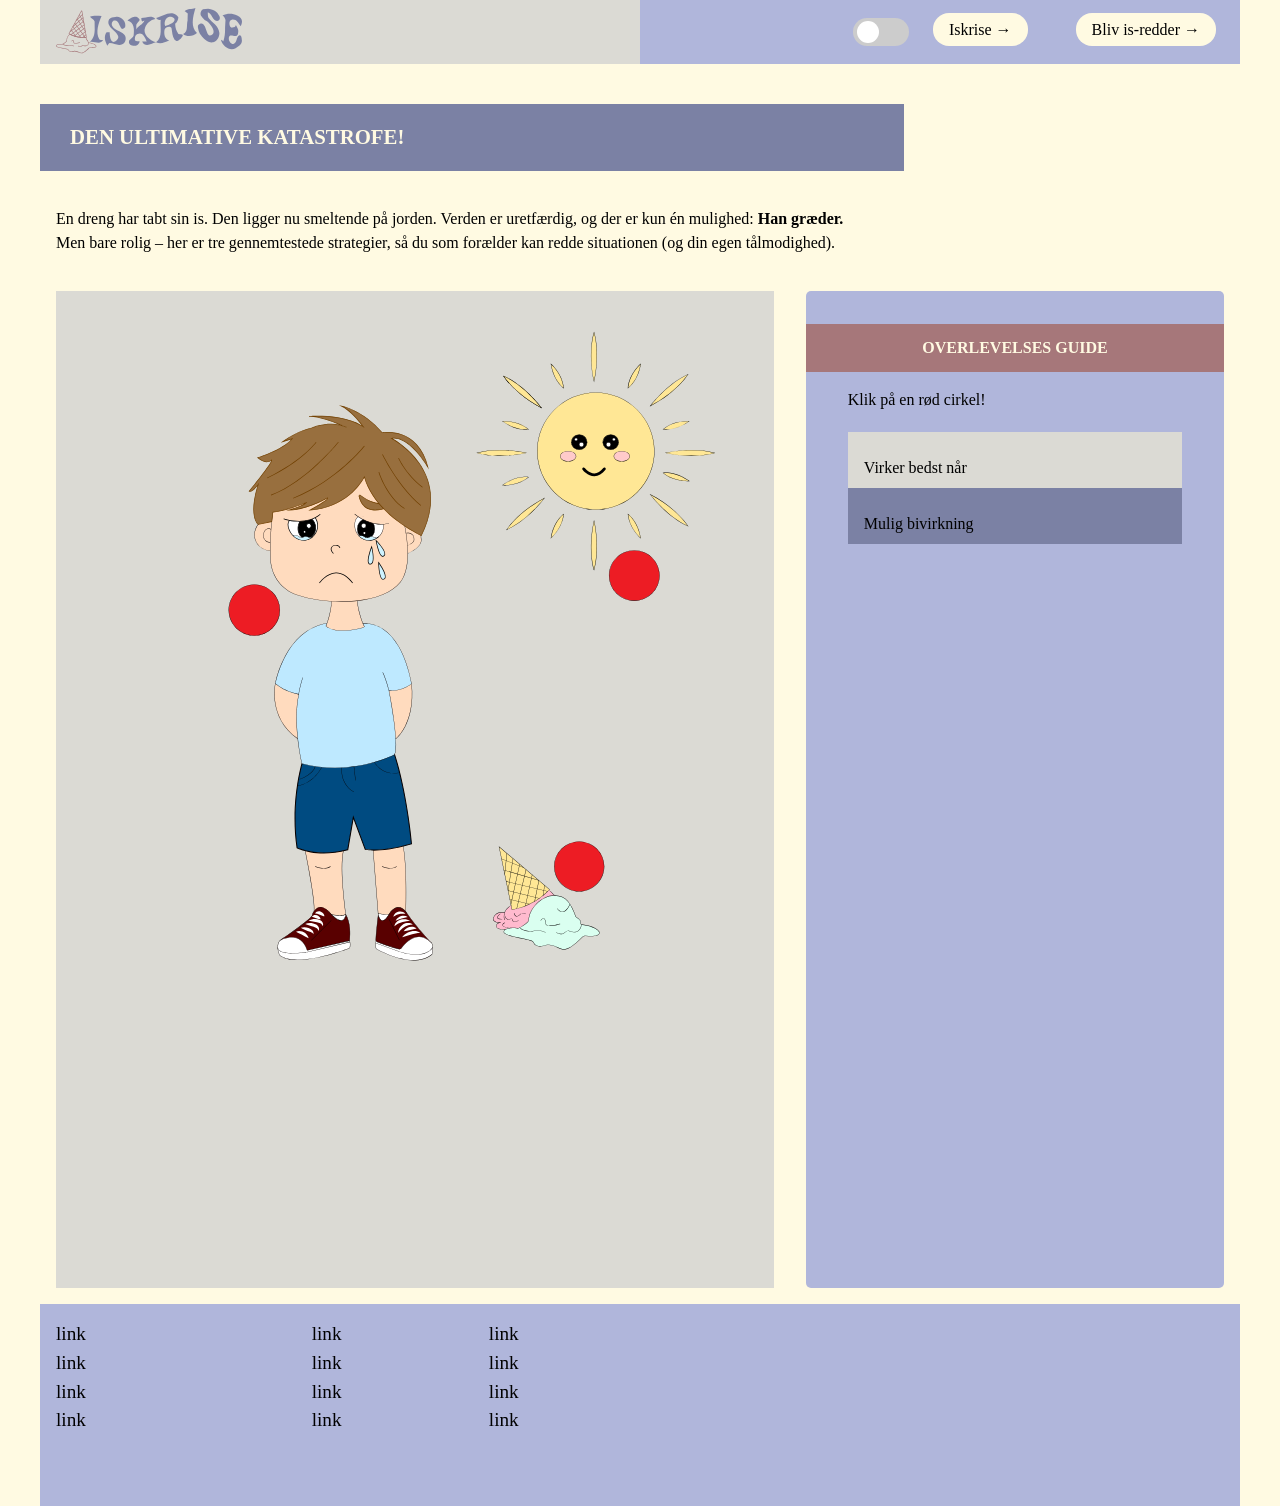
==== commit 753ceebe: "rettelser_done" ====
--- a/instruction.html
+++ b/instruction.html
@@ -15,6 +15,7 @@
   <link rel="stylesheet" href="css/infographic.css" />
   <link rel="icon" type="image/png" href="img/fav.png" />
   <title>Emergency Site</title>
+  <link rel="icon" type="image/png" sizes="32x32" href="favicon_io/apple-touch-icon.png">
 </head>
 
 <body id="instruction">
@@ -22,7 +23,7 @@
     <nav>
       <div id="logotype-wrapper" class="logo">
         <a href="index.html">
-          <img class="logo" src="img/logo3.svg" alt="Logo">
+          <img class="logo" src="img/logo.svg" alt="Logo">
         </a>
       </div>
       <ul class="menu">
@@ -42,7 +43,7 @@
   </header>
 
   <main>
-    <h1>INSTRUKTION</h1>
+    <h1>DEN ULTIMATIVE KATASTROFE!</h1>
     <p>En dreng har tabt sin is. Den ligger nu smeltende på jorden. Verden er uretfærdig, og der er kun én mulighed:
       <strong>Han græder.</strong> <br>Men bare rolig – her er tre gennemtestede strategier, så du som forælder kan
       redde
@@ -649,9 +650,9 @@
       </svg>
     </section>
     <section class="info-text">
-      <h2>Overskrift</h2>
+      <h2>OVERLEVELSES GUIDE</h2>
       <article>
-        <p class="placeholder">Klik på et ikon</p>
+        <p class="placeholder">Klik på en rød cirkel!</p>
       </article>
       <aside id="efficiency" class="info-box" class="info-box1-hide">Virker bedst når</aside>
       <aside id="requirement" class="info-box" class="info-box2-hide">Mulig bivirkning</aside>
--- a/css/custom.css
+++ b/css/custom.css
@@ -1,7 +1,7 @@
 :root {
   color-scheme: light;
   /* Colours */
-  --color-bg: light-dark(#f5f5f5, #707070); /* page background /*
+  --color-bg: light-dark(#fffae2, #707070); /* page background /*
 
   /* Header */
   --color-head-bg: #7b81a4;
@@ -18,12 +18,12 @@
   --color-link-bg: #fffae2;
   --color-link-hover: #a6777a; /* used  */
   --color-link-active: #fffae2; /* used */
-  --border-radius-links: 1px;
+  --border-radius-links: 1rem;
 
   /* Headlines og rubrik */
-  --font-h1-size: 1rem;
-  --font-sub1-size: 1rem;
-  --font-h2-size: 1rem;
+  --font-h1-size: 2.5rem;
+  --font-sub1-size: 1.3rem;
+  --font-h2-size: 1.3rem;
   --font-h3-size: 1rem;
   --color-headline-bg: #a6777a;
   --color-headline-text-page: light-dark(#fffae2, black);
@@ -56,7 +56,7 @@
 
   /* Text sizes */
   --logotype-size: 1rem;
-  --headline1-size: 2rem;
+  --headline1-size: 4rem;
   --headline2-size: 1rem;
   --headline3-size: 1rem;
   --bodytext-size: 1rem;
@@ -65,9 +65,12 @@
   --form-submit-size: 1rem;
 
   /* Infographics */
-  --color-info-bg: #dbdad4;
+  --color-info-bg: light-dark(#dbdad4, #9c9c9c);
   --color-infobox-1-bg: #dbdad4;
-  --color-infobox-2-bg: #a6777a;
+  --color-infobox-2-bg: light-dark(#7b81a4, #9c9c9c);
+
+  --fieldset-form: light-dark(#dbdad4, #9c9c9c);
+  --input-form: light-dark(#fffae2, #dbdad4);
 }
 
 html.dark {
--- a/css/general.css
+++ b/css/general.css
@@ -8,7 +8,7 @@
   height: min-content;
 }
 
-#main-disclamer {
+/* #main-disclamer {
   height: 225px;
   background-color: var(--color-head-bg);
   display: flex;
@@ -16,11 +16,30 @@
   padding-left: 2rem;
   padding-bottom: 2%;
   margin-bottom: var(--margin-head-bottom);
+} */
+
+#main-disclamer {
+  height: 225px;
+  background-color: var(--color-head-bg);
+  display: grid;
+  gap: 10px;
+  padding-left: 2rem;
+  padding-bottom: 2%;
+  margin-bottom: var(--margin-head-bottom);
+}
+
+#main-disclamer img {
+  margin-top: 10px;
+  height: 200px;
+}
+
+#main-disclamer .headline_forside {
+  margin-top: 60px;
 }
 
 #main-disclamer-content {
   display: flex;
-  column-gap: 1rem;
+  column-gap: 3rem;
 }
 
 main section {
@@ -33,7 +52,7 @@
   font-weight: var(--font-weight-bold);
   color: var(--color-headline-text-page);
   margin: 5px 0;
-  line-height: 1.3rem;
+  line-height: 2.3rem;
   text-align: left;
 }
 
@@ -48,7 +67,7 @@
 #instruction p {
   grid-column: 1/-1;
   margin-bottom: 20px;
-  font-size: var(--font-h2-size);
+  font-size: var(--font-h3-size);
   line-height: 1.5rem;
 }
 
@@ -123,7 +142,7 @@
 
 /* Global menu hover effekt - Lav den om til det, du synes */
 .menuItem:hover {
-  background-color: var(--color-link-hover);
+  color: var(--color-link-hover);
 }
 
 .menuItem:active {
@@ -134,7 +153,10 @@
 footer a {
   font-size: 0.7rem;
 }
-
+footer {
+  background-color: #b0b6db;
+}
+/* Logo */
 .logo {
   height: 3rem;
 }
@@ -151,8 +173,8 @@
 .switch {
   position: relative;
   display: inline-block;
-  width: 60px;
-  height: 34px;
+  width: 56px;
+  height: 28px;
 }
 
 .switch input {
@@ -176,10 +198,10 @@
 .slider:before {
   position: absolute;
   content: "";
-  height: 26px;
-  width: 26px;
+  height: 22px;
+  width: 22px;
   left: 4px;
-  bottom: 4px;
+  bottom: 3px;
   background-color: white;
   -webkit-transition: 0.4s;
   transition: 0.4s;
@@ -201,7 +223,7 @@
 
 /* Rounded sliders */
 .slider.round {
-  border-radius: 30px;
+  border-radius: 34px;
 }
 
 .slider.round:before {
--- a/css/layout.css
+++ b/css/layout.css
@@ -24,8 +24,7 @@
   display: grid;
   gap: 10px;
 }
-header nav,
-footer nav {
+header nav {
   display: flex;
   justify-content: space-between;
   align-items: center;
@@ -60,6 +59,29 @@
   gap: 0;
 }
 
+footer {
+  grid-template-columns: 1.5fr 1fr 1fr 1fr 1fr 1.5fr;
+  grid-template-rows: 0.1fr auto 0.1fr;
+  gap: 20px;
+}
+
+.img_footer {
+  display: grid;
+  grid-column: 3/5;
+  margin-top: 20px;
+}
+.text_footer {
+  display: grid;
+  grid-column: 3/5;
+  grid-row: 2/3;
+}
+footer h3 {
+  font-size: 1.3rem;
+}
+footer a {
+  font-size: 1.2rem;
+}
+
 @media (width > 600px) {
   #frontpage > main {
     grid-template-columns: 6fr 3fr;
@@ -78,7 +100,15 @@
   h1 {
     grid-column: 1 / -1;
   }
-  footer {
-    grid-template-columns: 1fr 1fr 1fr;
+
+  .img_footer {
+    display: grid;
+    grid-column: 2/3;
+    grid-row: 2/3;
+  }
+  .text_footer {
+    display: grid;
+    grid-column: 3/5;
+    place-self: center start;
   }
 }
--- a/css/cards.css
+++ b/css/cards.css
@@ -20,12 +20,18 @@
 }
 .daily_text p {
   padding-right: 2rem;
+  padding-left: 20px;
   margin: 0 0 1rem 0;
 }
 .daily_text .cta_btn {
   justify-self: left;
   width: 80%;
 }
+
+.daily_cta {
+  padding-left: 20px;
+}
+
 .daily_img {
   width: 100%;
   height: 100%;
@@ -79,10 +85,12 @@
   text-decoration: none;
   width: max-content;
   border-radius: var(--border-radius);
+  border: none;
 }
 .news_card .cta_btn {
   background-color: var(--color-cta-newscard-bg);
 }
+
 .news_card:nth-of-type(2n) .cta_btn {
   background-color: var(--color-cta-newscard-bg-inverted);
   color: var(--color-text);
@@ -92,10 +100,56 @@
   margin-left: 1rem;
 }
 
+/************************** Popup Artikler *********************************/
 [popover] {
   max-height: 90vh;
   max-width: 100ch;
   width: 90vw;
+  padding: 30px 0px;
+  position: fixed;
+}
+
+[popover] h2 {
+  margin: 40px 0 20px 0;
+  padding: 15px 30px;
+  background-color: var(--color-head-bg);
+  display: inline;
+  font-size: 1.5rem;
+  line-height: 3rem;
+  color: var(--color-text-inverted);
+}
+
+#popup,
+#popup3 {
+  background-color: var(--color-news-bg);
+}
+
+#popup2 {
+  background-color: var(--color-news-bg-inverted);
+}
+
+.popup_text {
+  padding: 30px 60px;
+}
+.popup_text h3 {
+  font-size: 1.2rem;
+  margin-top: 20px;
+}
+
+.close_btn {
+  padding: 5px 20px;
+  border-radius: var(--border-radius);
+  background-color: #a6777a;
+  position: relative;
+  bottom: 10px; /* afstand fra bunden */
+  left: 50%; /* flyt til midten */
+  transform: translateX(-50%);
+  border: none;
+}
+
+.close_btn:after {
+  content: "\2192";
+  margin-left: 1rem;
 }
 
 [popover] {
@@ -113,3 +167,9 @@
     rotate: -360deg;
   }
 }
+
+@media (width > 600px) {
+  [popover] {
+    width: 40vw;
+  }
+}
--- a/css/infographic.css
+++ b/css/infographic.css
@@ -7,7 +7,7 @@
   padding: 20px 0;
 }
 .info-text {
-  background-color: var(--color-menu-bg);
+  background-color: var(--color-card-bg);
 }
 .info-graphic {
   border-radius: 0;
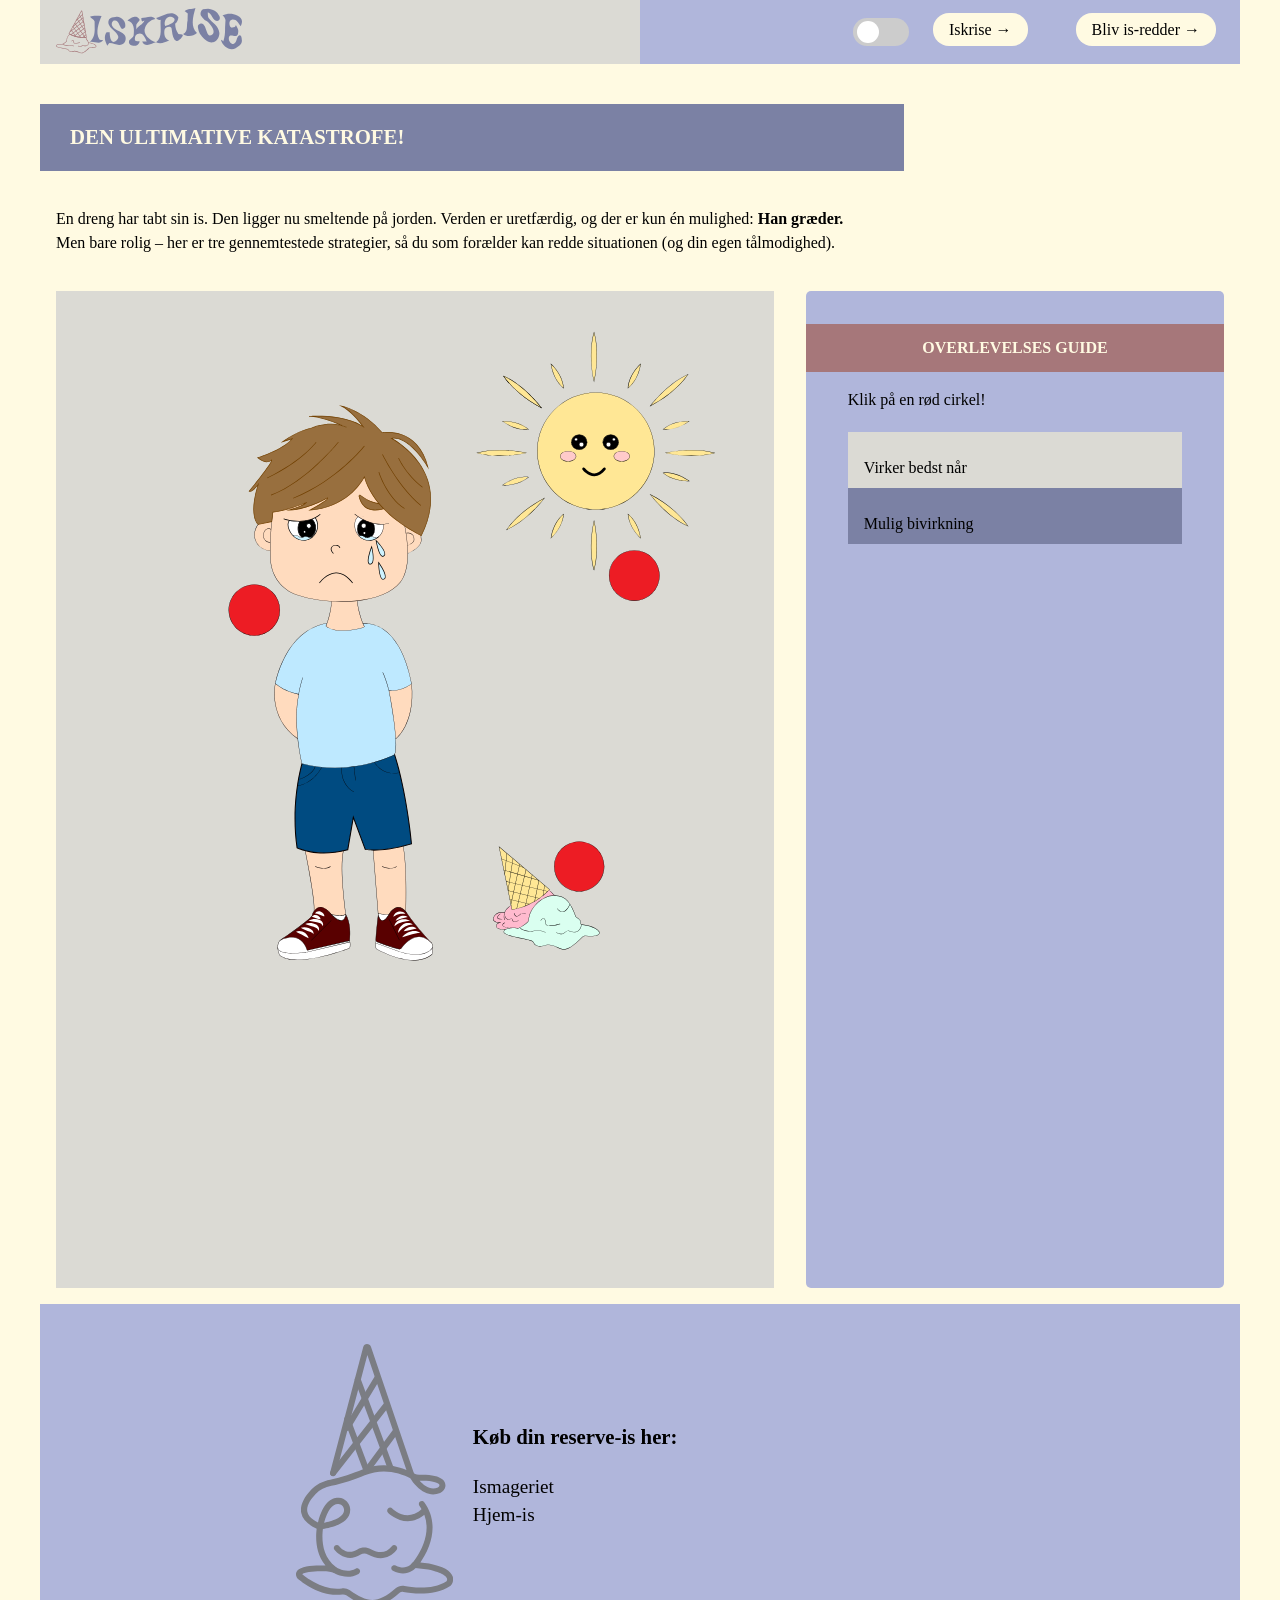
==== commit bbc2d19e: "sidste_retterlser_done" ====
--- a/instruction.html
+++ b/instruction.html
@@ -660,29 +660,13 @@
   </main>
 
   <footer>
-    <nav class="some">
-      <ul>
-        <li><a href="">link</a></li>
-        <li><a href="">link</a></li>
-        <li><a href="">link</a></li>
-        <li><a href="">link</a></li>
-      </ul>
+    <nav class="img_footer">
+      <img src="img/ikon2.svg" alt="ikon">
     </nav>
-    <nav class="another">
-      <ul>
-        <li><a href="">link</a></li>
-        <li><a href="">link</a></li>
-        <li><a href="">link</a></li>
-        <li><a href="">link</a></li>
-      </ul>
-    </nav>
-    <nav class="yetanother">
-      <ul>
-        <li><a href="">link</a></li>
-        <li><a href="">link</a></li>
-        <li><a href="">link</a></li>
-        <li><a href="">link</a></li>
-      </ul>
+    <nav class="text_footer">
+      <h3>Køb din reserve-is her:</h3>
+      <a href="https://ismageriet.dk/?srsltid=AfmBOor3oF7GJl-KABcKgGcBwonwD0xBJP9C3Um_BRkdjcL7GgrTlKOV">Ismageriet</a>
+      <a href="https://hjem-is.dk/collections/is-og-desserter">Hjem-is</a>
     </nav>
   </footer>
   <script src="js/burger.js"></script>
